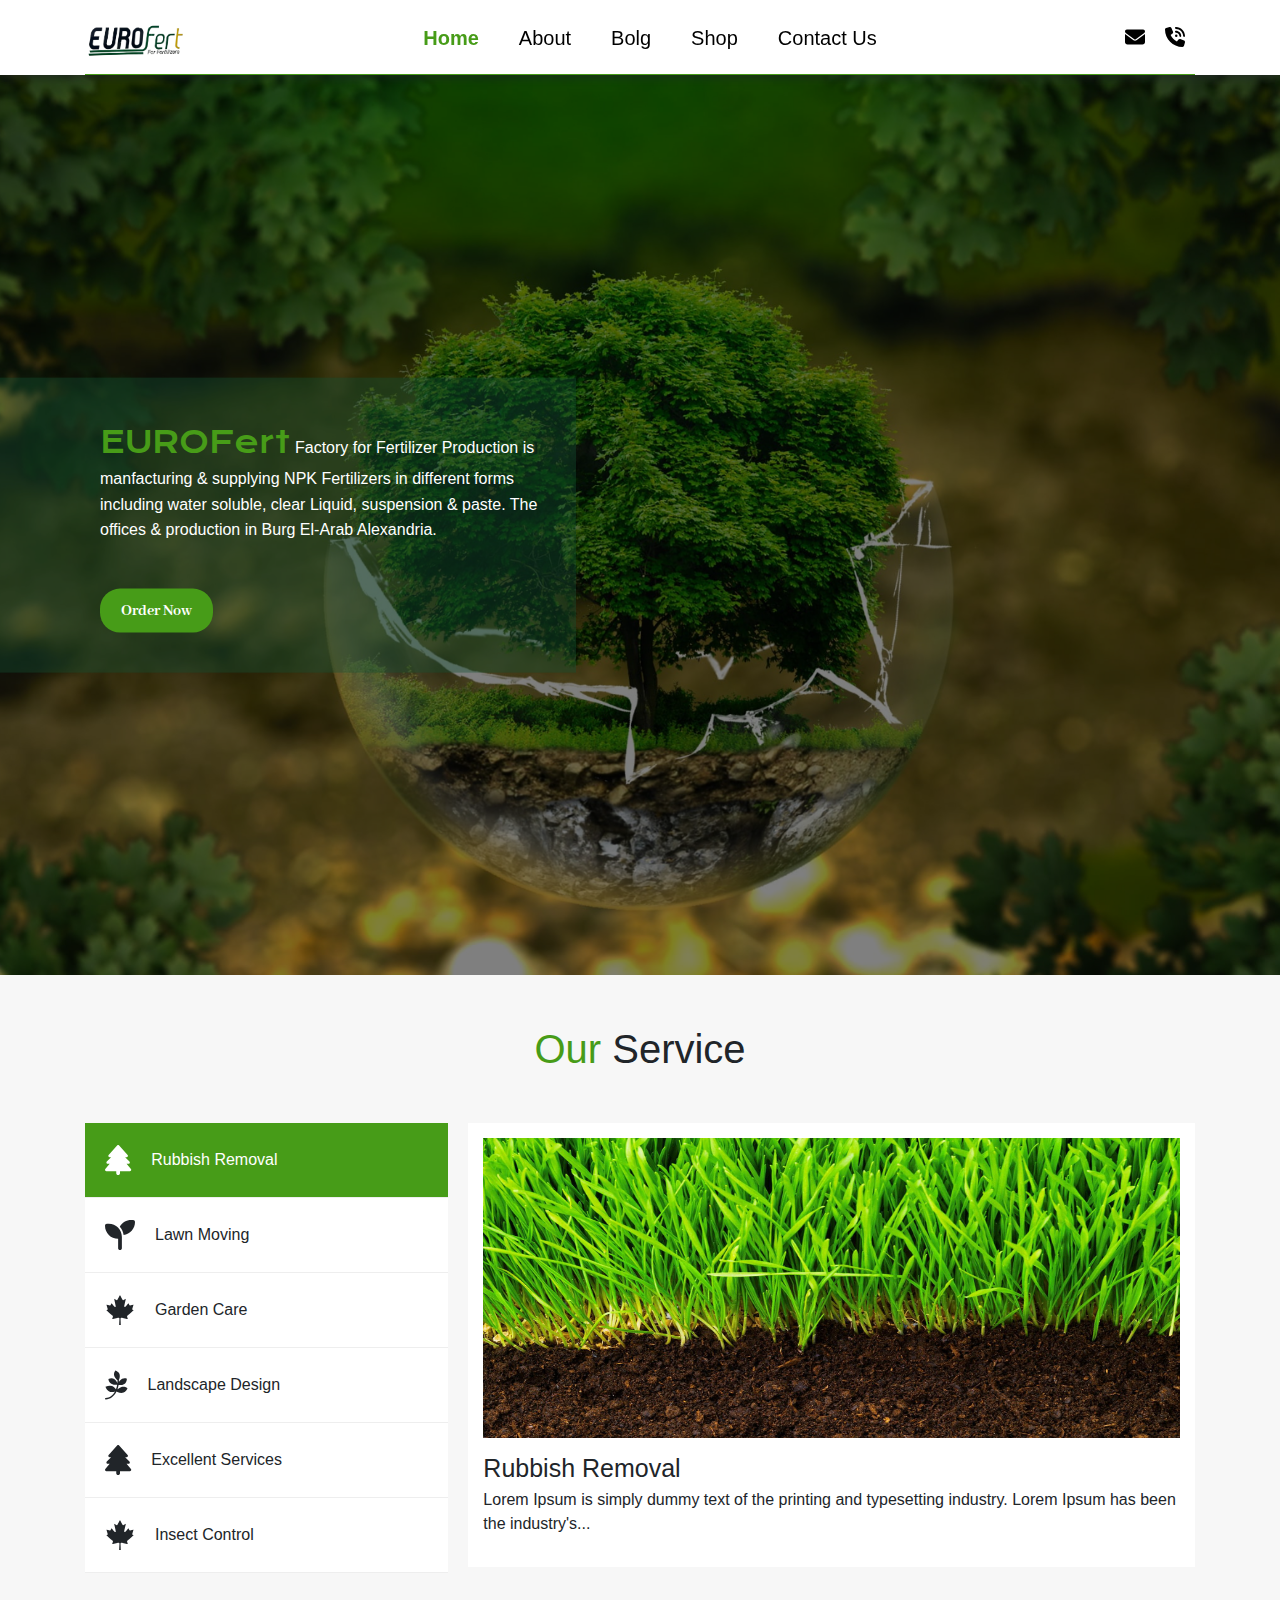
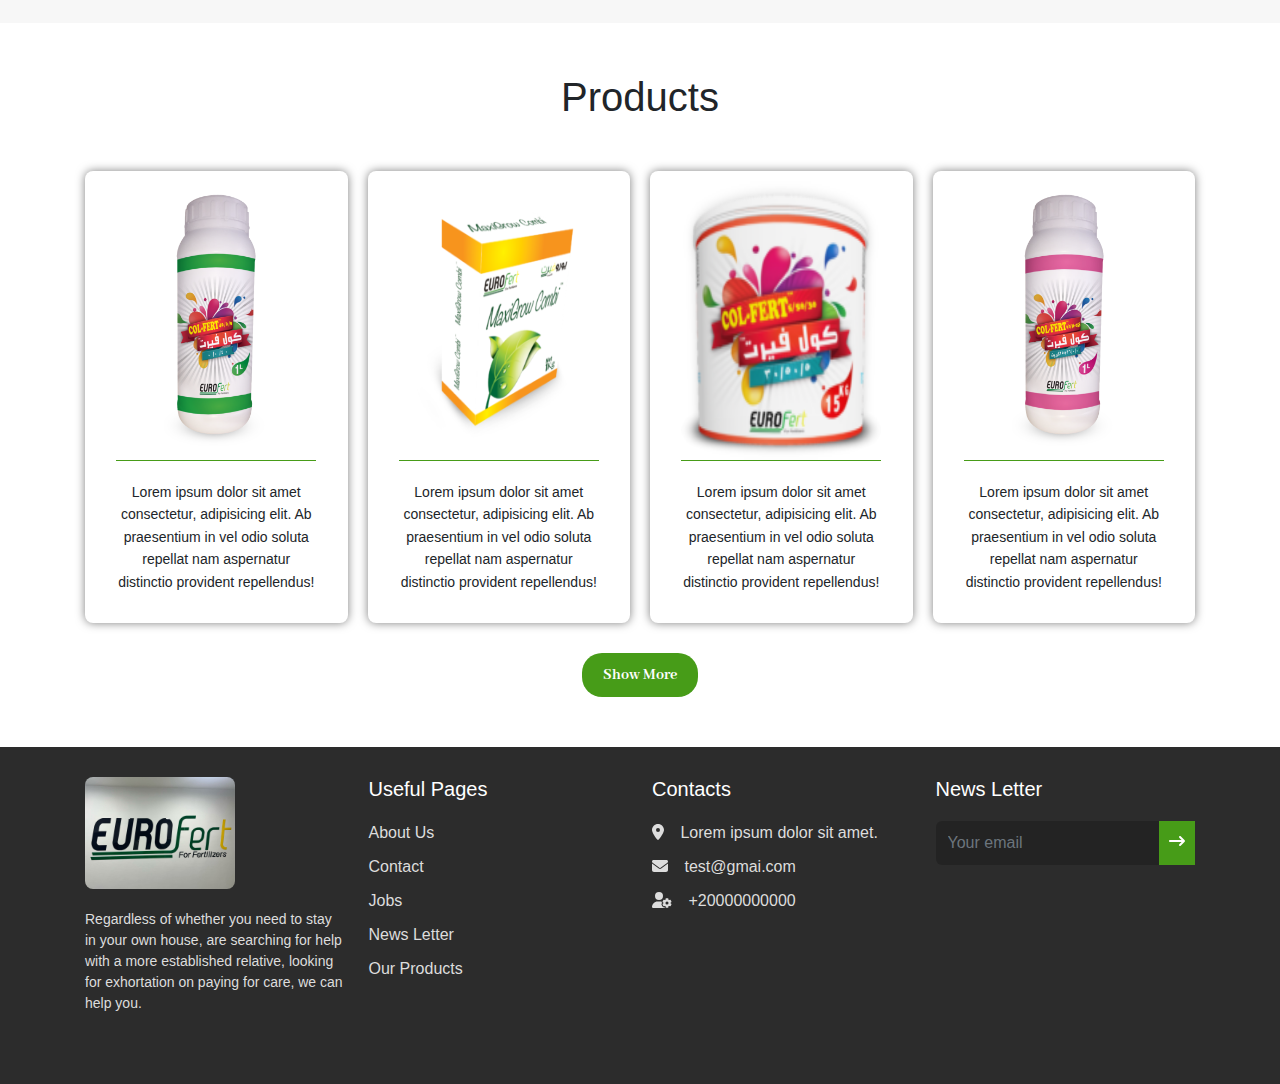
==== index.html @ 9215e9c4 "footer" ====
<!DOCTYPE html>
<html lang="en">
  <head>
    <meta charset="UTF-8" />
    <meta name="viewport" content="width=device-width, initial-scale=1.0" />
    <meta name="description" content="Agricultural fertilizer products" />
    <link rel="stylesheet" href="css/bootstrap.min.css" />
    <link rel="stylesheet" href="css/index.css" />
    <title>EUROFert</title>
  </head>
  <body>
    <div class="header">
      <div class="container">
        <div class="header-content">
          <a href="index.html">
            <img class="logo" src="imgs/logo.png" alt="logo" />
          </a>
          <div class="links">
            <ul>
              <li>
                <a href="index.html" class="nav-link active">Home</a>
              </li>
              <li>
                <a href="about.html" class="nav-link">About</a>
              </li>
              <li>
                <a href="#" class="nav-link dropdown">Bolg</a>
                <ul class="dropdown-menu">
                  <li>
                    <a href="jobs.html">Jobs</a>
                  </li>
                  <li>
                    <a href="#">Latest News</a>
                  </li>
                </ul>
              </li>
              <li>
                <a href="shop.html" class="nav-link">Shop</a>
              </li>
              <li>
                <a href="contact.html" class="nav-link">Contact Us</a>
              </li>
            </ul>
          </div>
          <div class="icons">
            <a href="#"><i class="fa-solid fa-envelope"></i></a>
            <a href="#"><i class="fa-solid fa-phone-volume"></i> </a>
          </div>
          <button class="toggle-menu">
            <span></span>
            <span></span>
            <span></span>
          </button>
        </div>
      </div>
    </div>

    <div class="landing">
      <div class="container">
        <div class="content">
          <p>
            <span class="logo">EUROFert</span
            ><span class="desc"
              >Factory for Fertilizer Production is manfacturing & supplying NPK
              Fertilizers in different forms including water soluble, clear
              Liquid, suspension & paste. The offices & production in Burg
              El-Arab Alexandria.</span
            >
          </p>
          <button class="shop btn">Order Now</button>
        </div>
      </div>
    </div>
    <!-- start Services -->
    <div class="services">
      <h1><span>Our</span> Service</h1>
      <div class="container">
        <div class="categeories">
          <div class="categeory active" data-filter="Rubbish Removal">
            <i class="fa-solid fa-tree icon"></i>
            <p>Rubbish Removal</p>
          </div>
          <div class="categeory" data-filter="Lawn Moving">
            <i class="fa-solid fa-seedling icon"></i>
            <p>Lawn Moving</p>
          </div>
          <div class="categeory" data-filter="Garden Care">
            <i class="fa-brands fa-canadian-maple-leaf icon"></i>
            <p>Garden Care</p>
          </div>
          <div class="categeory" data-filter="Landscape Design">
            <i class="fa-brands fa-pagelines icon"></i>
            <p>Landscape Design</p>
          </div>
          <div class="categeory" data-filter="Excellent Services">
            <i class="fa-solid fa-tree icon"></i>
            <p>Excellent Services</p>
          </div>
          <div class="categeory" data-filter="Insect Control">
            <i class="fa-brands fa-canadian-maple-leaf icon"></i>
            <p>Insect Control</p>
          </div>
        </div>

        <div class="content">
          <div class="box actives" data-filter="Rubbish Removal">
            <img src="imgs/Services/service-1.jpg" alt="" />
            <h2>Rubbish Removal</h2>
            <p>
              Lorem Ipsum is simply dummy text of the printing and typesetting
              industry. Lorem Ipsum has been the industry's...
            </p>
          </div>
          <div class="box" data-filter="Lawn Moving">
            <img src="imgs/Services/service-2.jpg" alt="" />
            <h2>Lawn Moving</h2>
            <p>
              Lorem Ipsum is simply dummy text of the printing and typesetting
              industry. Lorem Ipsum has been the industry's...
            </p>
          </div>
          <div class="box" data-filter="Garden Care">
            <img src="imgs/Services/service-3.jpg" alt="" />
            <h2>Garden Care</h2>
            <p>
              Lorem Ipsum is simply dummy text of the printing and typesetting
              industry. Lorem Ipsum has been the industry's...
            </p>
          </div>
          <div class="box" data-filter="Landscape Design">
            <img src="imgs/Services/service-4.jpg" alt="" />
            <h2>Landscape Design</h2>
            <p>
              Lorem Ipsum is simply dummy text of the printing and typesetting
              industry. Lorem Ipsum has been the industry's...
            </p>
          </div>
          <div class="box" data-filter="Excellent Services">
            <img src="imgs/Services/service-5.jpg" alt="" />
            <h2>Excellent Services</h2>
            <p>
              Lorem Ipsum is simply dummy text of the printing and typesetting
              industry. Lorem Ipsum has been the industry's...
            </p>
          </div>
          <div class="box" data-filter="Insect Control">
            <img src="imgs/Services/service-6.jpg" alt="" />
            <h2>Insect Control</h2>
            <p>
              Lorem Ipsum is simply dummy text of the printing and typesetting
              industry. Lorem Ipsum has been the industry's...
            </p>
          </div>
        </div>
      </div>
    </div>
    <!-- end Services -->
    <!-- start product -->
    <div class="products">
      <h1>Products</h1>
      <div class="container">
        <div class="thumb">
          <img src="imgs/products/product-1.png" alt="product-1" />
          <div class="info">
            <p>
              Lorem ipsum dolor sit amet consectetur, adipisicing elit. Ab
              praesentium in vel odio soluta repellat nam aspernatur distinctio
              provident repellendus!
            </p>
          </div>
        </div>
        <div class="thumb">
          <img src="imgs/products/product-3.png" alt="product-1" />
          <div class="info">
            <p>
              Lorem ipsum dolor sit amet consectetur, adipisicing elit. Ab
              praesentium in vel odio soluta repellat nam aspernatur distinctio
              provident repellendus!
            </p>
          </div>
        </div>
        <div class="thumb">
          <img src="imgs/products/product-2.png" alt="product-1" />
          <div class="info">
            <p>
              Lorem ipsum dolor sit amet consectetur, adipisicing elit. Ab
              praesentium in vel odio soluta repellat nam aspernatur distinctio
              provident repellendus!
            </p>
          </div>
        </div>
        <div class="thumb">
          <img src="imgs/products/product-5.png" alt="product-1" />
          <div class="info">
            <p>
              Lorem ipsum dolor sit amet consectetur, adipisicing elit. Ab
              praesentium in vel odio soluta repellat nam aspernatur distinctio
              provident repellendus!
            </p>
          </div>
        </div>
      </div>
      <a href="shop.html"><button class="show-more">Show More</button></a>
    </div>
    <!-- end product -->
    <div class="footer">
      <div class="container">
        <div class="row">
          <div class="col-sm-6 col-xl-3">
            <div class="logo">
              <img alt="" src="imgs/footer-logo.jpg" class="" />
              <p class="">
                Regardless of whether you need to stay in your own house, are
                searching for help with a more established relative, looking for
                exhortation on paying for care, we can help you.
              </p>
            </div>

          </div>
          <div class="col-sm-6 col-xl-3">
            <div class="useful-pages foot">
              <h2 class="title">Useful Pages</h2>
              <ul>
                <li>
                  <a href="about.html">About Us</a>
                </li>
                <li>
                  <a href="contact.html">Contact</a>
                </li>
                <li>
                  <a href="jobs.html">Jobs</a>
                </li>
                <li>
                  <a href="#">News Letter</a>
                </li>
                <li>
                  <a href="all_products.html">Our Products</a>
                </li>
              </ul>
            </div>
          </div>
          <div class="col-sm-6 col-xl-3">
            <div class="contacts foot">
              <h2 class="title">Contacts</h2>
              <ul>
                <li>
                  <a href="#">
                    <i class="fa-solid fa-location-dot"></i>
                    <span>Lorem ipsum dolor sit amet.</span>
                  </a>
                </li>
                <li>
                  <a href="#">
                    <i class="fa-solid fa-envelope"></i>
                    <span>test@gmai.com</span>
                  </a>
                </li>
                <li>
                  <a href="#">
                    <i class="fa-solid fa-user-gear"></i>
                    <span>+20000000000</span>
                  </a>
                </li>
              </ul>
            </div>
          </div>
          <div class="col-sm-6 col-xl-3">
            <div class="footer-newsletter foot">
              <h4 class="title ">News Letter</h4>
              <form class="mailchimp">
                <div class="input-group">
                  <input
                    type="email"
                    class="form-control"
                    placeholder="Your email"
                    name="EMAIL"
                    value=""
                  />
                  <span class="input-group-btn">
                    <button type="submit" class="btn">
                      <i class="fa-solid fa-arrow-right-long"></i>
                    </button>
                  </span>
                </div>
              </form>
            </div>
          </div>
        </div>
      </div>
    </div>
    <script src="js/all.min.js"></script>
    <script src="js/bootstrap.min.js"></script>
    <script src="js/index.js"></script>
  </body>
</html>
---- css/index.css ----
/* logo */
/* font-family: "Krona One", sans-serif; */
/* button font */
/* font-family: "Abhaya Libre", serif; */

@font-face {
  font-family: "Abhaya Libre";
  src: url("../webfonts/abhaya/AbhayaLibre-Bold.ttf") format(truetype);
  font-weight: bold;
}

@font-face {
  font-family: "Krona One";
  src: url("../webfonts/krona/KronaOne-Regular.ttf") format(truetype);
}

* {
  box-sizing: border-box;
  margin: 0;
  padding: 0;
}

:root {
  /* --main-color: #134f31; */
  --main-color: #479c18;
  --black-color: #000;
  --white-color: #fff;
  --hover-color: #288d5b;
  --main-transition: 0.4s;
}

body {
  font-family: Arial, Helvetica, sans-serif;
}

html,
body {
  scroll-behavior: smooth;
}
ul {
  list-style: none;
  margin: 0;
  padding: 0;
}
a {
  text-decoration: none;
}
.container {
  padding-left: 15px;
  padding-right: 15px;
  margin-left: auto;
  margin-right: auto;
}
@media (min-width: 768px) {
  .container {
    width: 750px;
  }
}
@media (min-width: 992px) {
  .container {
    width: 970px;
  }
}
@media (min-width: 1200px) {
  .container {
    width: 1170px;
  }
}

/* start header */
.header {
  /* position: fixed; */
  position: sticky;
  top: 0;
  width: 100%;
  z-index: 9999;
  background-color: transparent;
  background-color: var(--white-color);
  box-shadow: 0 0 10px;
}

.header .header-content {
  display: flex;
  justify-content: space-between;
  align-items: center;
  position: relative;
  min-height: 75px;
}
.header .header-content::after {
  content: "";
  position: absolute;
  height: 1px;
  background-color: var(--main-color);
  width: 100%;
  bottom: 0;
}
.header .logo {
  width: 100px;
}
.header .links {
  display: flex;
  align-items: center;
}
.header .links ul {
  display: flex;
  margin: 0;
  position: relative;
}
.header .links ul a {
  padding: 15px 20px;
  font-size: 20px;
  transition: var(--main-transition);
  color: var(--black-color);
}

.header .links ul a.active {
  font-weight: bold;
}

.header .links ul a.active,
.header .links ul a:hover {
  color: var(--main-color);
}
.header .links .dropdown-menu {
  position: absolute;
  right: 40px;
  top: 67px;
  display: none;
}
.header .links .dropdown-menu.show {
  display: flex;
}
.header .icons {
  display: flex;
}
.header .icons a {
  font-size: 20px;
  padding: 10px;
  color: var(--black-color);
  transition: 0.3s;
}
.header .icons a:hover {
  color: var(--hover-color);
}
.header .header-content .toggle-menu {
  background: none;
  border: none;
  width: 35px;
  cursor: pointer;
  margin-top: 15px;
  display: none;
  position: relative;
}
.header .header-content .toggle-menu.menu-active::before {
  content: "";
  border-width: 10px;
  border-style: solid;
  border-color: transparent transparent #fff transparent;
  position: absolute;
  bottom: -15px;
  left: 10px;
}
.header .header-content .toggle-menu:focus {
  outline: none;
}
.header .header-content .toggle-menu span {
  display: block;
  background-color: #000;
  height: 4px;
  margin-bottom: 4px;
}
@media (max-width: 991px) {
  .header .icons {
    display: none;
  }
  .header .links ul {
    display: none;
  }
  .header .links ul.open {
    background-color: #fff;
    padding: 10px;
    display: block;
    position: absolute;
    left: 0;
    top: 74px;
    width: 100%;
    border-radius: 4px;
    text-align: left;
    box-shadow: 0 0 10px;
  }
  .header .links ul li a {
    padding: 10px 0;
    color: var(--black-color);
    font-weight: bold;
  }
  .header .links ul li a:hover {
    background-color: #eee;
    padding: 6px 10px;
    border-radius: 10px;
  }
  .header .header-content .toggle-menu {
    display: inline-block;
  }
}

/* end header */

/* start landing */
.landing {
  background-image: url("../imgs/landing-1.jpg");
  background-size: cover;
  background-repeat: no-repeat;
  background-position: center;
  height: 100vh;
  position: relative;
  transition: background-image 0.5s ease;
}

.landing::before {
  content: "";
  position: absolute;
  left: 0;
  top: 0;
  width: 100%;
  height: 100%;
  background-color: rgba(0, 0, 0, 50%);
}
.landing .content {
  position: absolute;
  top: 50%;
  transform: translateY(-50%);
  left: 0;
  width: 45%;
  min-width: 500px;
  padding: 50px;
  background-color: rgba(19, 79, 49, 40%);
  padding: 40px 30px 40px 100px;
}
.landing .content p {
  padding-bottom: 30px;
  line-height: 1.6;
  color: var(--white-color);
}
.landing .content p .logo {
  font-family: "Krona One", sans-serif;
  color: var(--main-color);
  font-size: 30px;
}
.landing .content p .desc {
  font-size: 16px;
  margin-left: 5px;
}
.btn {
  background-color: var(--main-color);
  border: 0;
  border-radius: 20px;
  color: var(--white-color);
  cursor: pointer;
  font-size: 16px;
  font-weight: 600;
  outline: 0;
  padding: 10px 21px;
  position: relative;
  text-align: center;
  transition: all var(--main-transition);
  font-family: "Abhaya Libre", serif;
}

.landing .content .btn:hover {
  /* opacity: 0.8; */
  background-color: var(--main-color);
}
/* end landing */
/* strat services */
.services {
  padding-top: 50px;
  padding-bottom: 50px;
  background-color: rgb(247, 247, 247);
}
.services h1 {
  text-align: center;
  margin-bottom: 50px;
}
.services h1 span {
  color: var(--main-color);
}
.services .container {
  display: grid;
  grid-template-columns: 1fr 2fr;
  gap: 20px;
}
@media (max-width: 991px) {
  .services .container {
    grid-template-columns: 1fr;
  }
}
.services .categeories {
  background-color: var(--white-color);
}
.services .categeories .categeory {
  display: flex;
  gap: 20px;
  align-items: center;
  padding: 22px 20px;
  border-bottom: 1px solid #eee;
}
.services .categeories .categeory p {
  font-size: 16px;
  margin: 0;
}
.services .categeories .categeory .icon {
  font-size: 30px;
}
.services .categeories .active,
.services .categeories .categeory:hover {
  background-color: var(--main-color);
  color: var(--white-color);
}
.services .content {
}
.services .content .box:not(.actives) {
  display: none;
}
.services .content .actives {
  display: flex;
  flex-direction: column;
  background-color: var(--white-color);
  padding: 15px;
}
.services .content .box img {
  max-width: 100%;
  height: 300px;
}
.services .content .box h2 {
  font-size: 25px;
  margin: 15px 0 5px;
}
/* end services */
/* start products */
.products {
  padding-top: 50px;
  padding-bottom: 50px;
}
.products h1 {
  text-align: center;
  margin-bottom: 50px;
}
.products .container {
  display: grid;
  grid-template-columns: repeat(auto-fill, minmax(250px, 1fr));
  gap: 20px;
}
.products .thumb {
  box-shadow: 0 0 10px rgba(0, 0, 0, 50%);
  padding: 10px;
  border-radius: 8px;
  text-align: center;
}
.products .thumb img {
  max-width: 200px;
  border-bottom: 1px solid var(--main-color);
  min-height: 280px;
}

.products .thumb .info {
  padding: 20px;
}

.products .thumb .info p {
  font-size: 14px;
  margin-bottom: 0;
  line-height: 1.6;
}
.products .show-more {
  background-color: var(--main-color);
  border: 0;
  border-radius: 20px;
  color: var(--white-color);
  font-size: 16px;
  font-weight: 600;
  outline: 0;
  padding: 10px 21px;
  margin-top: 30px;
  position: relative;
  left: 50%;
  transform: translateX(-50%);
  text-align: center;
  transition: all var(--main-transition);
  font-family: "Abhaya Libre", serif;
}
.products .show-more:hover {
  opacity: 0.8;
}
/* end products */

/* footer */
.footer {
  background-color: #2c2c2c;
  padding: 30px;
}
.footer .logo img {
  width: 150px;
  border-radius: 8px;
  max-width: 100%;
}
.footer .logo p {
  color: #ddd;
  font-size: 14px;
  margin: 20px 0 40px;
}
.footer .footer-newsletter .form-control {
  background-color: rgba(0, 0, 0, 20%);
  border: none;
  outline: none;
  color: var(--white-color);
}
.footer .footer-newsletter .form-control:focus {
  outline: none;
  box-shadow: none;
}
.footer .footer-newsletter .btn {
  border-radius: inherit;
  padding: 10px;
}
.footer .footer-newsletter .btn:hover {
  background-color: var(--main-color);
}
.footer .footer-lnews h3 {
  color: var(--white-color);
  text-transform: capitalize;
  font-size: 22px;
  margin-bottom: 20px;
}

.footer .foot .title {
  font-size: 20px;
  color: var(--white-color);
  margin-bottom: 20px;
}
.footer .foot ul li:not(:last-child) {
  margin-bottom: 10px;
}
.footer .foot ul li a {
  color: #ddd;
  transition: var(--main-transition);
}
.footer .foot ul li a:hover {
  color: var(--main-color);
}
.footer .contacts svg {
  margin-right: 12px;
}
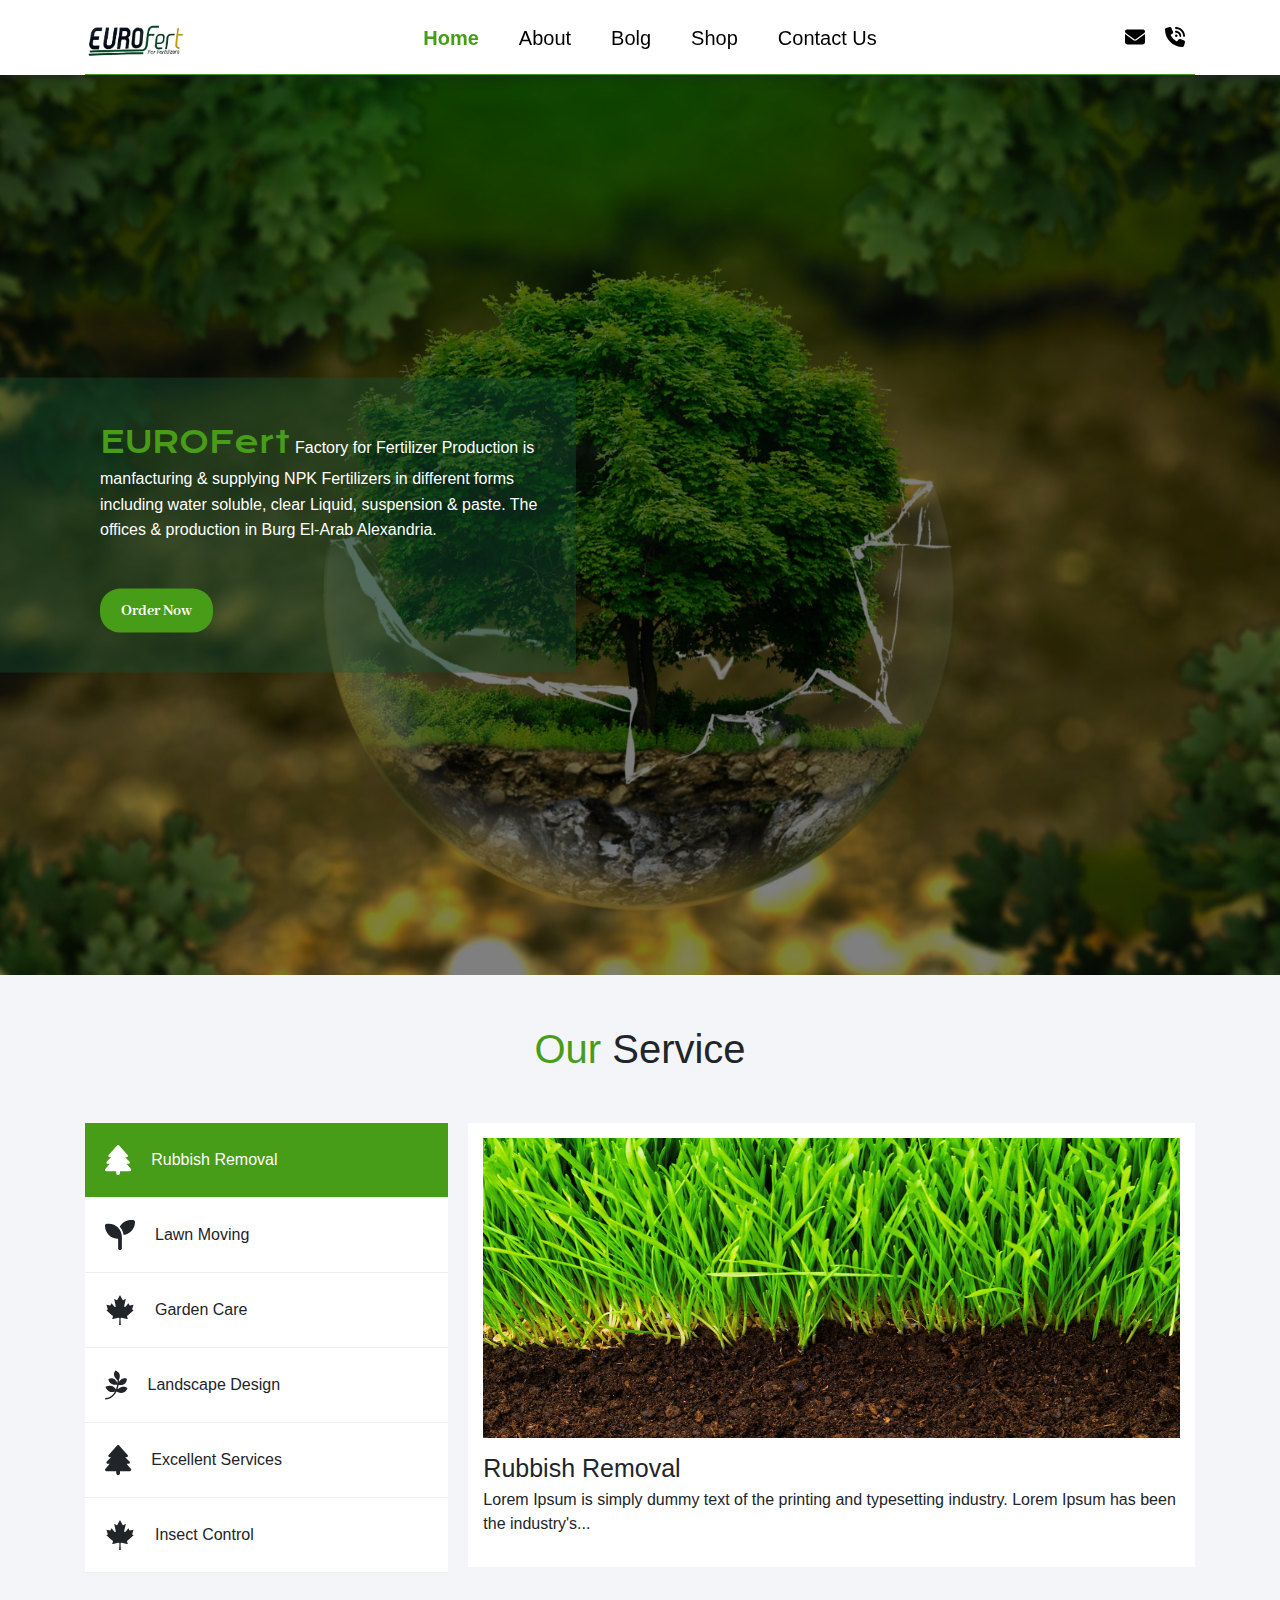
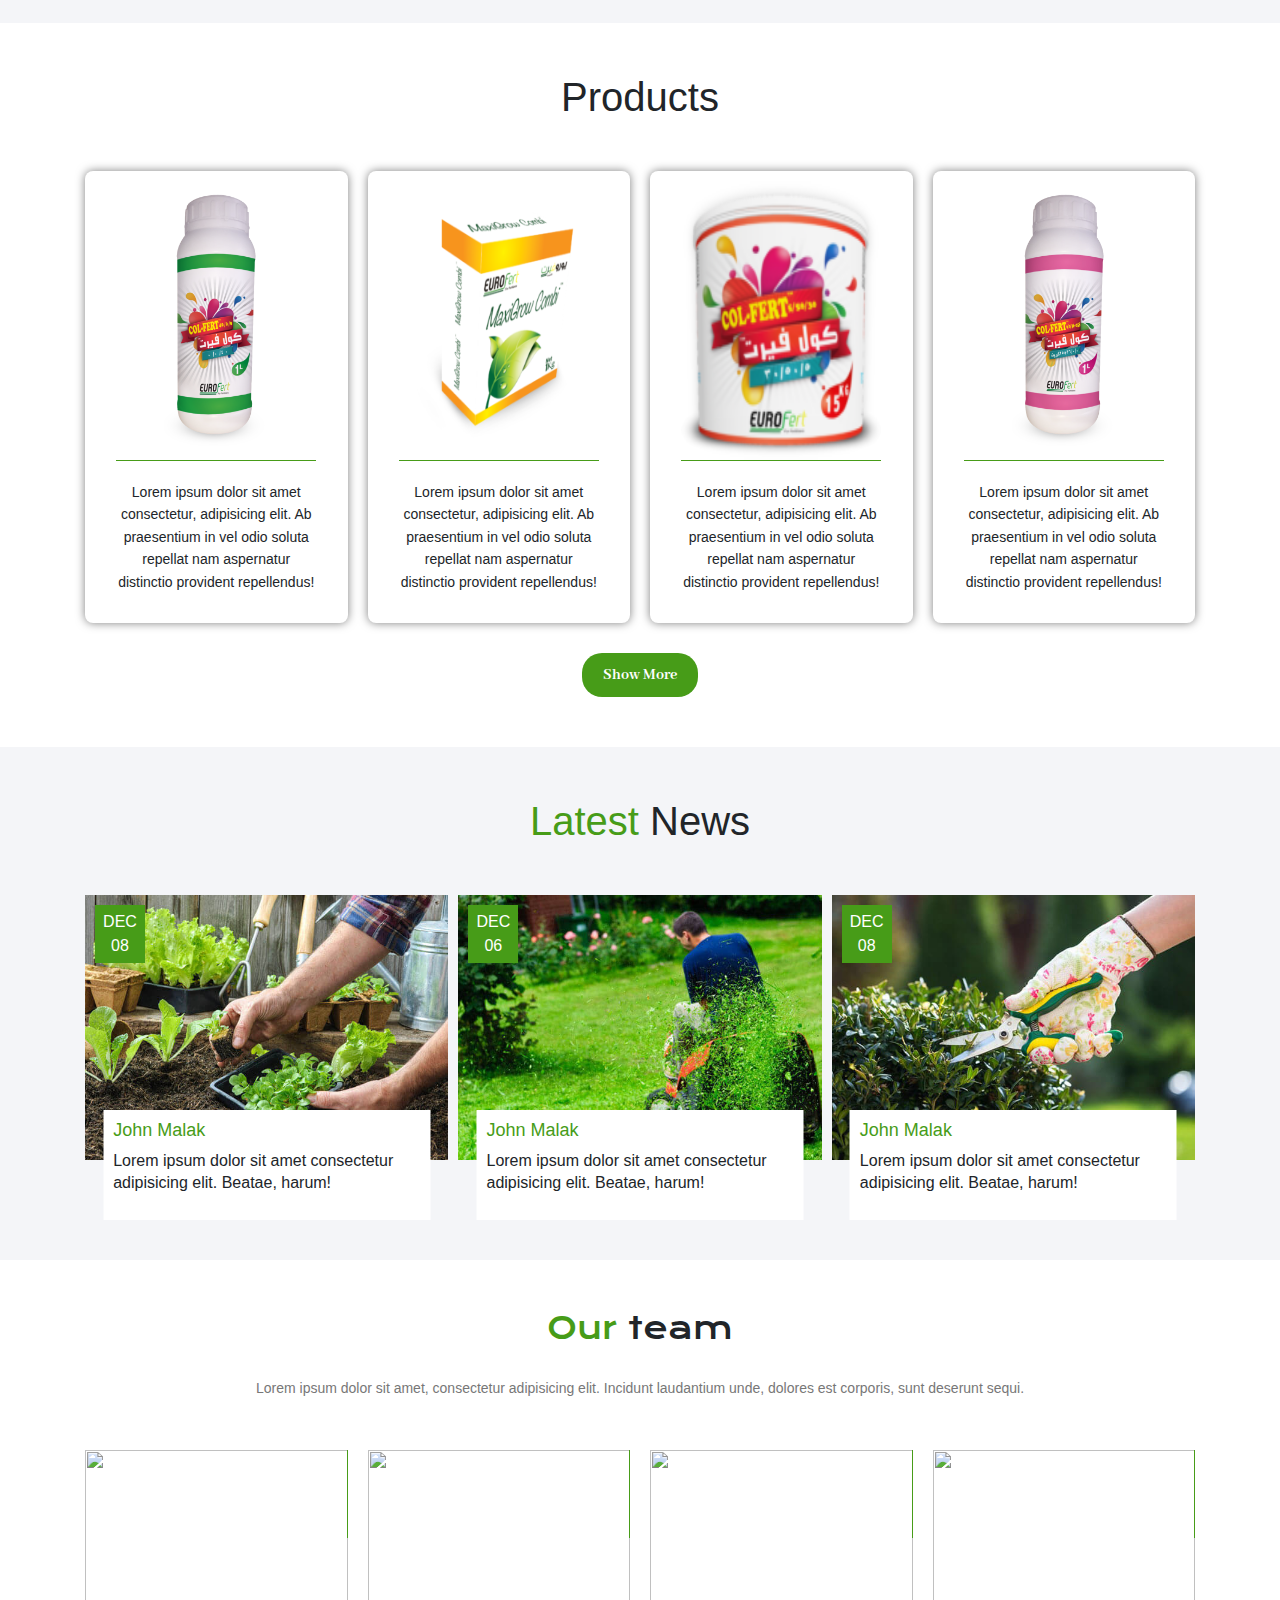
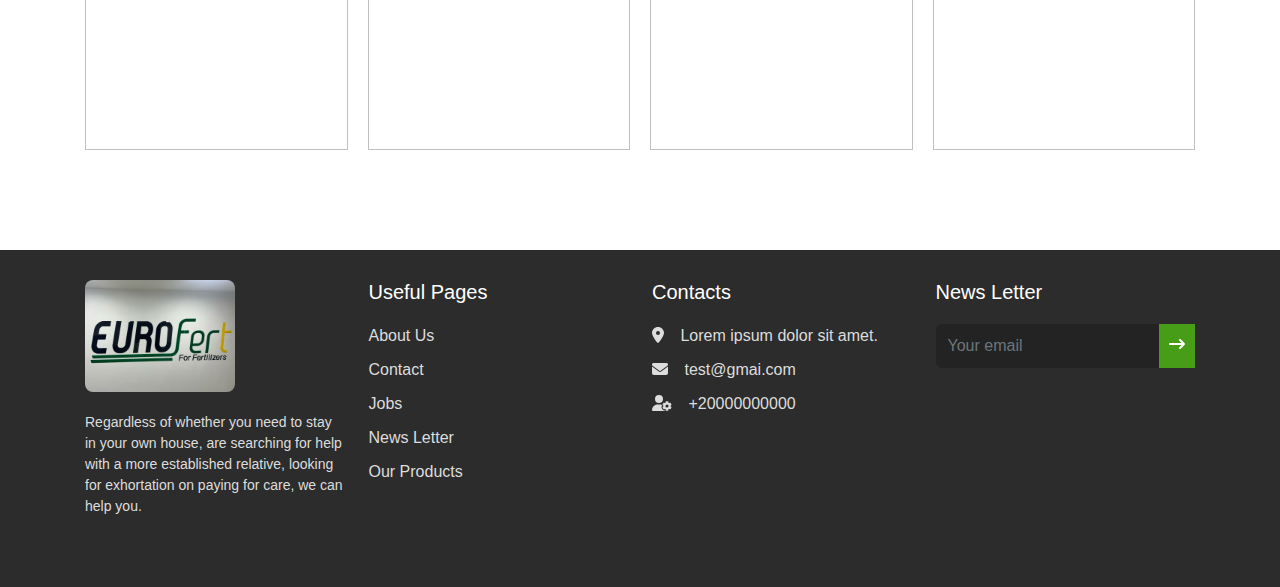
==== commit 33838420: "update home" ====
--- a/index.html
+++ b/index.html
@@ -30,7 +30,7 @@
                     <a href="jobs.html">Jobs</a>
                   </li>
                   <li>
-                    <a href="#">Latest News</a>
+                    <a href="news.html">Latest News</a>
                   </li>
                 </ul>
               </li>
@@ -203,6 +203,134 @@
       <a href="shop.html"><button class="show-more">Show More</button></a>
     </div>
     <!-- end product -->
+    <!-- start news -->
+    <div class="news">
+      <h1><span>Latest</span> News</h1>
+      <div class="container">
+        <div class="box">
+          <div class="img">
+            <img src="imgs/news.jpg" alt="" />
+          </div>
+          <div class="date">
+            <p>DEC</p>
+            <p>08</p>
+          </div>
+          <div class="content">
+            <h4>John Malak</h4>
+            <p>
+              Lorem ipsum dolor sit amet consectetur adipisicing elit. Beatae,
+              harum!
+            </p>
+          </div>
+        </div>
+        <div class="box">
+          <div class="img">
+            <img src="imgs/news-2.jpg" alt="" />
+          </div>
+          <div class="date">
+            <p>DEC</p>
+            <p>06</p>
+          </div>
+          <div class="content">
+            <h4>John Malak</h4>
+            <p>
+              Lorem ipsum dolor sit amet consectetur adipisicing elit. Beatae,
+              harum!
+            </p>
+          </div>
+        </div>
+        <div class="box">
+          <div class="img">
+            <img src="imgs/news-3.jpg" alt="" />
+          </div>
+          <div class="date">
+            <p>DEC</p>
+            <p>08</p>
+          </div>
+          <div class="content">
+            <h4>John Malak</h4>
+            <p>
+              Lorem ipsum dolor sit amet consectetur adipisicing elit. Beatae,
+              harum!
+            </p>
+          </div>
+        </div>
+      </div>
+    </div>
+    <!-- end news -->
+    <!-- start team -->
+    <div class="team">
+      <div class="container">
+        <h3><span>Our</span> team</h3>
+        <p>
+          Lorem ipsum dolor sit amet, consectetur adipisicing elit. Incidunt
+          laudantium unde, dolores est corporis, sunt deserunt sequi.
+        </p>
+        <div class="team-content">
+          <div class="team">
+            <div class="img">
+              <img src="./imgs/team_1.jpg" alt="" />
+            </div>
+            <div class="info">
+              <h4>Lorem ipsum</h4>
+              <p>Lorem ipsum dolor sit</p>
+            </div>
+            <div class="social">
+              <i class="fa-brands fa-twitter i"></i>
+              <i class="fa-brands fa-google i"></i>
+              <i class="fa-brands fa-facebook i"></i>
+            </div>
+          </div>
+
+          <div class="team">
+            <div class="img">
+              <img src="./imgs/team_2.jpg" alt="" />
+            </div>
+            <div class="info">
+              <h4>Lorem ipsum</h4>
+              <p>Lorem ipsum dolor sit</p>
+            </div>
+            <div class="social">
+              <i class="fa-brands fa-twitter i"></i>
+              <i class="fa-brands fa-google i"></i>
+              <i class="fa-brands fa-facebook i"></i>
+            </div>
+          </div>
+
+          <div class="team">
+            <div class="img">
+              <img src="./imgs/team_3.jpg" alt="" />
+            </div>
+            <div class="info">
+              <h4>Lorem ipsum</h4>
+              <p>Lorem ipsum dolor sit</p>
+            </div>
+            <div class="social">
+              <i class="fa-brands fa-twitter i"></i>
+              <i class="fa-brands fa-google i"></i>
+              <i class="fa-brands fa-facebook i"></i>
+            </div>
+          </div>
+
+          <div class="team">
+            <div class="img">
+              <img src="./imgs/team_4.jpg" alt="" />
+            </div>
+            <div class="info">
+              <h4>Lorem ipsum</h4>
+              <p>Lorem ipsum dolor sit</p>
+            </div>
+            <div class="social">
+              <i class="fa-brands fa-twitter i"></i>
+              <i class="fa-brands fa-google i"></i>
+              <i class="fa-brands fa-facebook i"></i>
+            </div>
+          </div>
+        </div>
+      </div>
+    </div>
+
+    <!-- end team -->
     <div class="footer">
       <div class="container">
         <div class="row">
@@ -215,7 +343,6 @@
                 exhortation on paying for care, we can help you.
               </p>
             </div>
-
           </div>
           <div class="col-sm-6 col-xl-3">
             <div class="useful-pages foot">
@@ -266,7 +393,7 @@
           </div>
           <div class="col-sm-6 col-xl-3">
             <div class="footer-newsletter foot">
-              <h4 class="title ">News Letter</h4>
+              <h4 class="title">News Letter</h4>
               <form class="mailchimp">
                 <div class="input-group">
                   <input
--- a/css/index.css
+++ b/css/index.css
@@ -69,7 +69,6 @@
 
 /* start header */
 .header {
-  /* position: fixed; */
   position: sticky;
   top: 0;
   width: 100%;
@@ -129,6 +128,15 @@
 }
 .header .links .dropdown-menu.show {
   display: flex;
+}
+@media (max-width: 991px) {
+  .header .links .dropdown-menu {
+    top: auto;
+  }
+  .header .links .dropdown-menu.show {
+    flex-direction: column;
+    align-items: center;
+  }
 }
 .header .icons {
   display: flex;
@@ -202,7 +210,6 @@
     display: inline-block;
   }
 }
-
 /* end header */
 
 /* start landing */
@@ -232,9 +239,14 @@
   left: 0;
   width: 45%;
   min-width: 500px;
-  padding: 50px;
   background-color: rgba(19, 79, 49, 40%);
   padding: 40px 30px 40px 100px;
+}
+@media (max-width: 500px) {
+  .landing .content {
+    min-width: 100%;
+    padding: 30px;
+  }
 }
 .landing .content p {
   padding-bottom: 30px;
@@ -275,7 +287,7 @@
 .services {
   padding-top: 50px;
   padding-bottom: 50px;
-  background-color: rgb(247, 247, 247);
+  background-color: #f4f5f8;
 }
 .services h1 {
   text-align: center;
@@ -315,8 +327,6 @@
 .services .categeories .categeory:hover {
   background-color: var(--main-color);
   color: var(--white-color);
-}
-.services .content {
 }
 .services .content .box:not(.actives) {
   display: none;
@@ -392,7 +402,161 @@
   opacity: 0.8;
 }
 /* end products */
-
+/* start news */
+.news {
+  padding-top: 50px;
+  padding-bottom: 100px;
+  background-color: #f4f5f8;
+}
+.news h1 {
+  text-align: center;
+  margin-bottom: 50px;
+}
+.news h1 span {
+  color: var(--main-color);
+}
+.news .container {
+  display: grid;
+  grid-template-columns: repeat(auto-fill, minmax(300px, 1fr));
+  column-gap: 10px;
+  row-gap: 100px;
+}
+.news .box {
+  position: relative;
+  transition: var(--main-transition);
+}
+.news .box .img {
+  overflow: hidden;
+}
+.news .box img {
+  max-width: 100%;
+  transition: var(--main-transition);
+}
+.news .box:hover img {
+  transform: scale(1.2);
+}
+.news .box .date {
+  position: absolute;
+  background-color: var(--main-color);
+  color: var(--white-color);
+  width: 50px;
+  text-align: center;
+  padding: 5px;
+  top: 10px;
+  left: 10px;
+}
+.news .box .date p {
+  margin: 0;
+}
+.news .box .content {
+  width: 90%;
+  background-color: white;
+  margin: auto;
+  padding: 10px;
+  position: absolute;
+  bottom: -60px;
+  left: 50%;
+  transform: translateX(-50%);
+  transition: var(--main-transition);
+}
+.news .box .content h4 {
+  font-size: 18px;
+  color: var(--main-color);
+}
+.news .box .content p {
+  font-size: 16px;
+  line-height: 1.4;
+}
+.news .box:hover .content {
+  bottom: 30px;
+}
+/* end news */
+/* start team */
+.team {
+  padding-top: 50px;
+  padding-bottom: 50px;
+}
+
+.team h3 {
+  text-align: center;
+  font-family: "Krona One", sans-serif;
+  font-size: 30px;
+  margin: 0 0 20px;
+  padding-bottom: 10px;
+  border-bottom: 1px dashed #fff;
+}
+.team h3 span {
+  color: var(--main-color);
+}
+.team p {
+  text-align: center;
+  font-size: 14px;
+  line-height: 1.6;
+  margin: 0;
+  color: #777;
+}
+
+.team .team-content {
+  display: grid;
+  grid-template-columns: repeat(auto-fill, minmax(250px, 1fr));
+  gap: 20px;
+}
+.team .team-content .team {
+  position: relative;
+  overflow: hidden;
+}
+.team .team-content .team h4 {
+  font-family: "Krona One", sans-serif;
+  font-size: 16px;
+}
+.team .team-content .team p {
+  font-size: 14px;
+  color: #fff;
+}
+.team .team-content .team img {
+  width: 100%;
+  height: 300px;
+}
+
+.team .team-content .team .info {
+  background-color: var(--main-color);
+  position: absolute;
+  left: 0;
+  color: #fff;
+  z-index: 1000;
+  padding: 10px;
+  bottom: 50px;
+  opacity: 0;
+  transition: 0.5s;
+}
+.team .team-content .team .social {
+  position: absolute;
+  right: -35px;
+  display: flex;
+  flex-direction: column;
+  padding: 5px;
+  background-color: var(--main-color);
+  color: var(--white-color);
+  top: 50px;
+  transition: 0.5s;
+}
+
+.team .team-content .team .social .i {
+  padding: 5px;
+  cursor: pointer;
+}
+.team .team-content .team .social .i:hover {
+  background-color: #000;
+  border-radius: 50%;
+}
+.team .team-content .team:hover .social {
+  right: 0px;
+}
+.team .team-content .team:hover .info {
+  opacity: 1;
+}
+
+/* end team */
 /* footer */
 .footer {
   background-color: #2c2c2c;
@@ -408,6 +572,11 @@
   font-size: 14px;
   margin: 20px 0 40px;
 }
+@media (max-width: 576px) {
+  .footer .foot {
+    margin-bottom: 20px;
+  }
+}
 .footer .footer-newsletter .form-control {
   background-color: rgba(0, 0, 0, 20%);
   border: none;
@@ -431,7 +600,6 @@
   font-size: 22px;
   margin-bottom: 20px;
 }
-
 .footer .foot .title {
   font-size: 20px;
   color: var(--white-color);
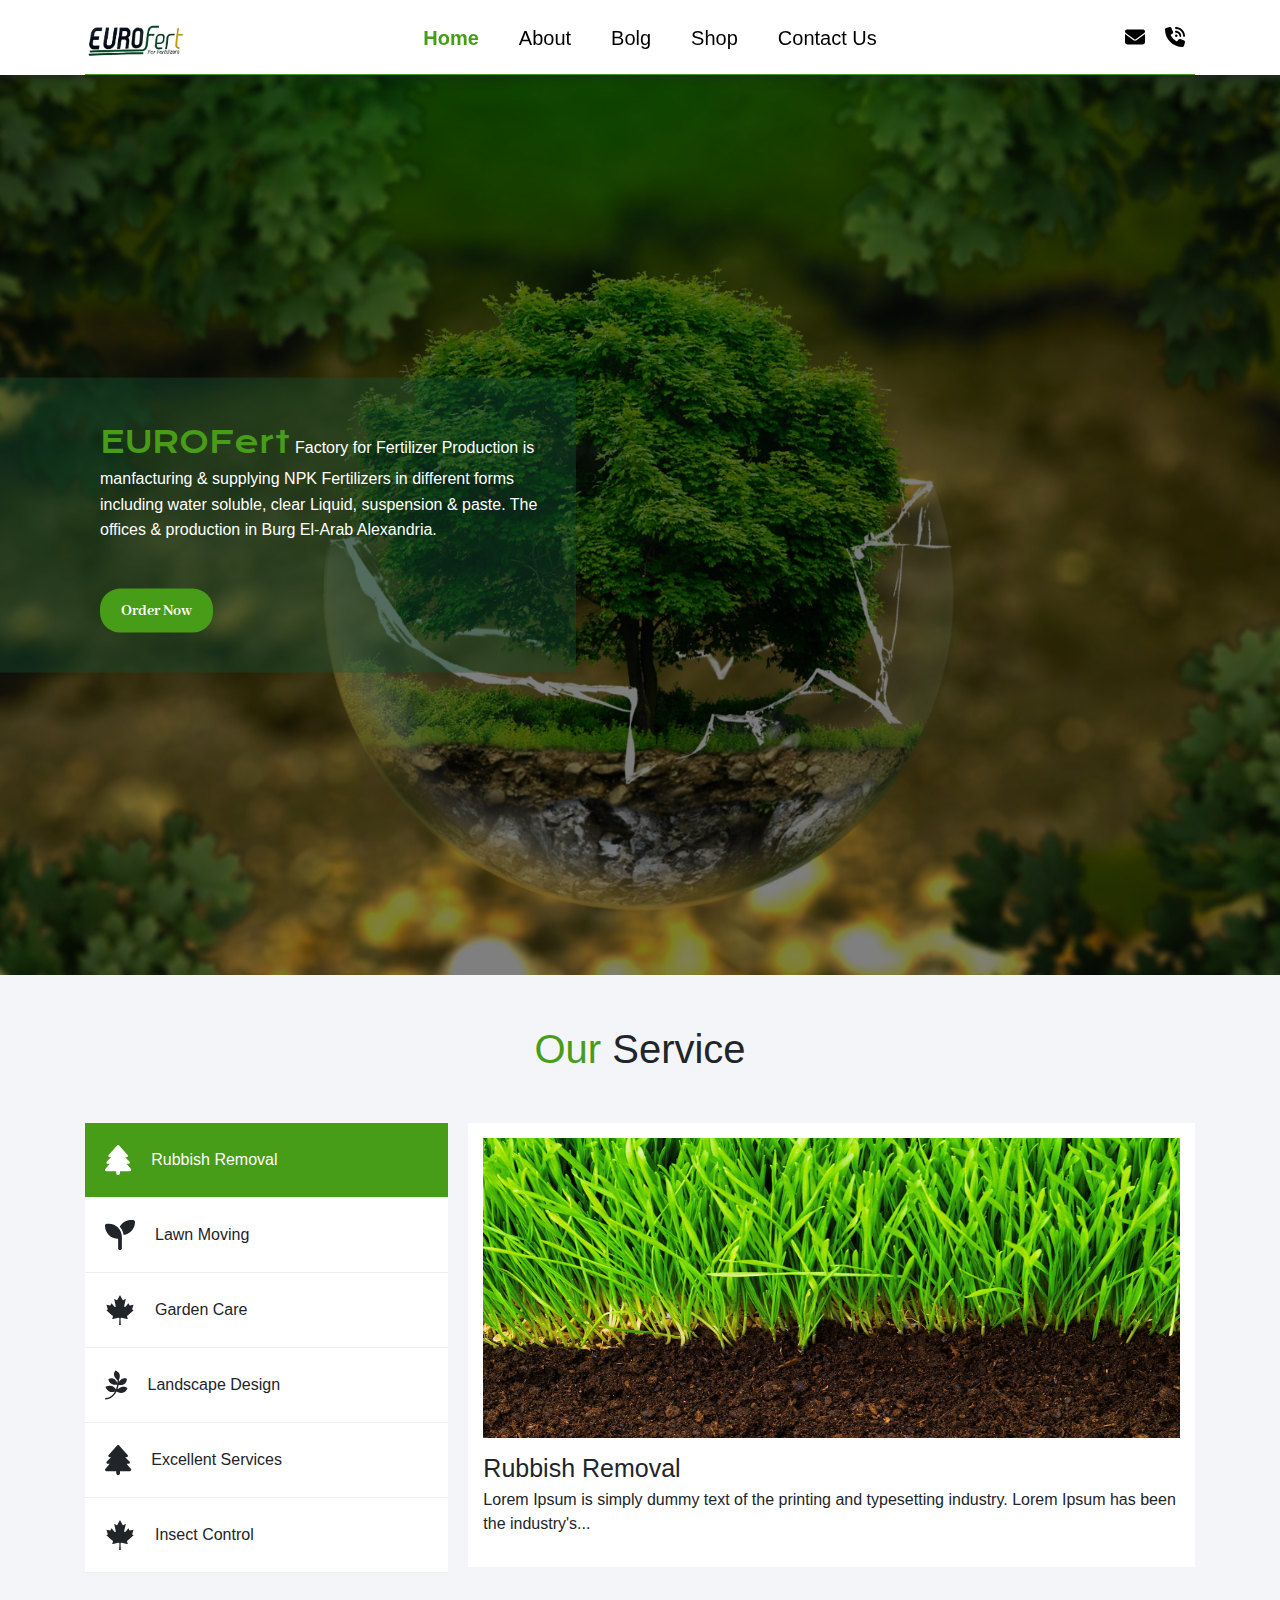
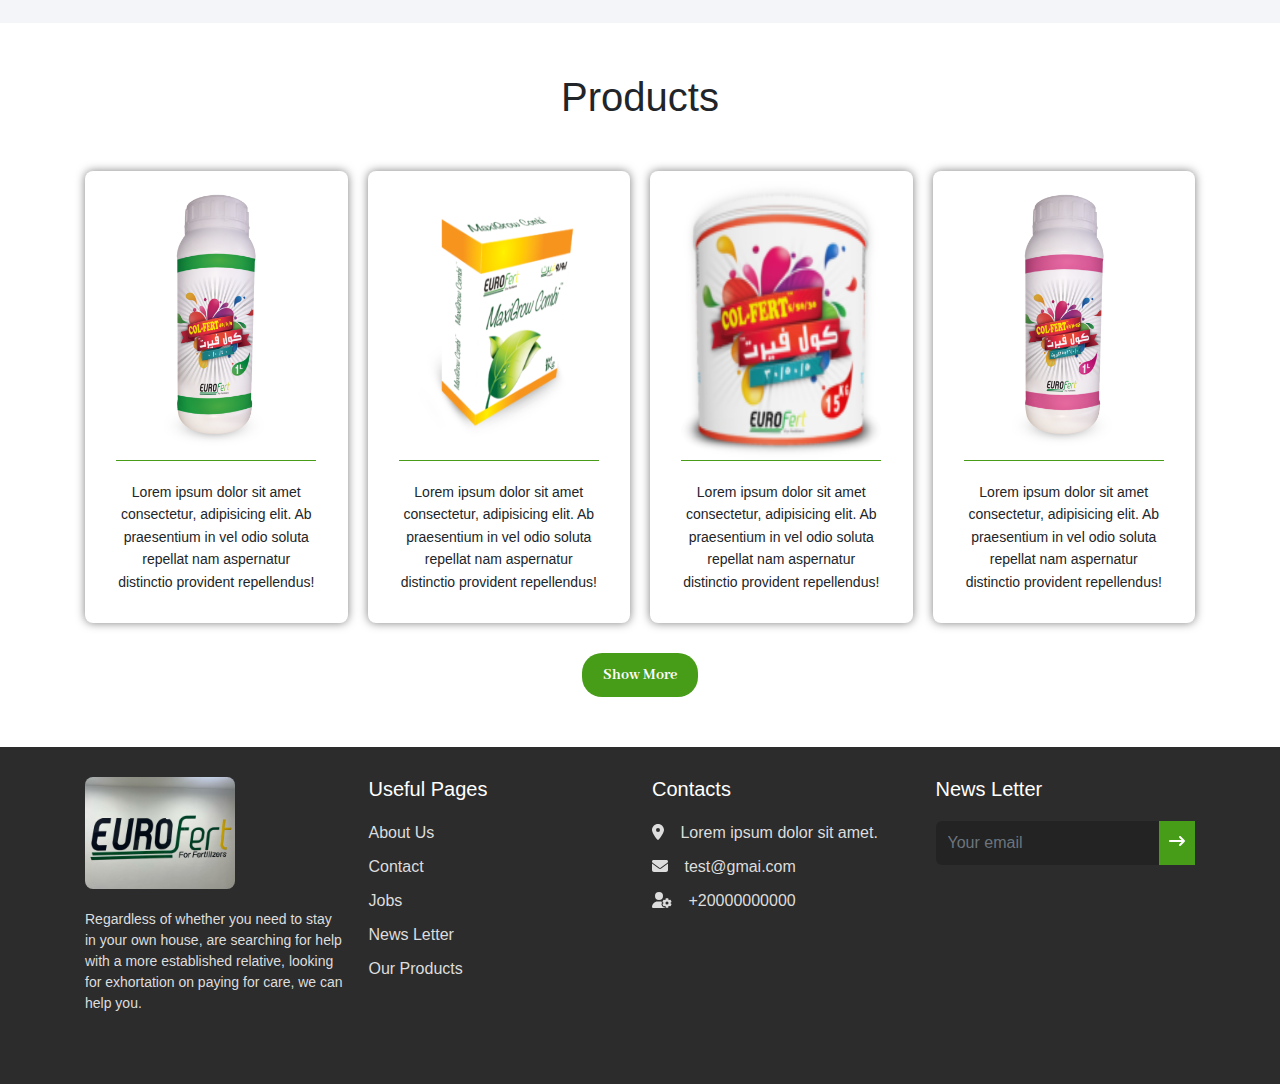
==== commit 6e0d6041: "about page" ====
--- a/index.html
+++ b/index.html
@@ -202,135 +202,8 @@
       </div>
       <a href="shop.html"><button class="show-more">Show More</button></a>
     </div>
+
     <!-- end product -->
-    <!-- start news -->
-    <div class="news">
-      <h1><span>Latest</span> News</h1>
-      <div class="container">
-        <div class="box">
-          <div class="img">
-            <img src="imgs/news.jpg" alt="" />
-          </div>
-          <div class="date">
-            <p>DEC</p>
-            <p>08</p>
-          </div>
-          <div class="content">
-            <h4>John Malak</h4>
-            <p>
-              Lorem ipsum dolor sit amet consectetur adipisicing elit. Beatae,
-              harum!
-            </p>
-          </div>
-        </div>
-        <div class="box">
-          <div class="img">
-            <img src="imgs/news-2.jpg" alt="" />
-          </div>
-          <div class="date">
-            <p>DEC</p>
-            <p>06</p>
-          </div>
-          <div class="content">
-            <h4>John Malak</h4>
-            <p>
-              Lorem ipsum dolor sit amet consectetur adipisicing elit. Beatae,
-              harum!
-            </p>
-          </div>
-        </div>
-        <div class="box">
-          <div class="img">
-            <img src="imgs/news-3.jpg" alt="" />
-          </div>
-          <div class="date">
-            <p>DEC</p>
-            <p>08</p>
-          </div>
-          <div class="content">
-            <h4>John Malak</h4>
-            <p>
-              Lorem ipsum dolor sit amet consectetur adipisicing elit. Beatae,
-              harum!
-            </p>
-          </div>
-        </div>
-      </div>
-    </div>
-    <!-- end news -->
-    <!-- start team -->
-    <div class="team">
-      <div class="container">
-        <h3><span>Our</span> team</h3>
-        <p>
-          Lorem ipsum dolor sit amet, consectetur adipisicing elit. Incidunt
-          laudantium unde, dolores est corporis, sunt deserunt sequi.
-        </p>
-        <div class="team-content">
-          <div class="team">
-            <div class="img">
-              <img src="./imgs/team_1.jpg" alt="" />
-            </div>
-            <div class="info">
-              <h4>Lorem ipsum</h4>
-              <p>Lorem ipsum dolor sit</p>
-            </div>
-            <div class="social">
-              <i class="fa-brands fa-twitter i"></i>
-              <i class="fa-brands fa-google i"></i>
-              <i class="fa-brands fa-facebook i"></i>
-            </div>
-          </div>
-
-          <div class="team">
-            <div class="img">
-              <img src="./imgs/team_2.jpg" alt="" />
-            </div>
-            <div class="info">
-              <h4>Lorem ipsum</h4>
-              <p>Lorem ipsum dolor sit</p>
-            </div>
-            <div class="social">
-              <i class="fa-brands fa-twitter i"></i>
-              <i class="fa-brands fa-google i"></i>
-              <i class="fa-brands fa-facebook i"></i>
-            </div>
-          </div>
-
-          <div class="team">
-            <div class="img">
-              <img src="./imgs/team_3.jpg" alt="" />
-            </div>
-            <div class="info">
-              <h4>Lorem ipsum</h4>
-              <p>Lorem ipsum dolor sit</p>
-            </div>
-            <div class="social">
-              <i class="fa-brands fa-twitter i"></i>
-              <i class="fa-brands fa-google i"></i>
-              <i class="fa-brands fa-facebook i"></i>
-            </div>
-          </div>
-
-          <div class="team">
-            <div class="img">
-              <img src="./imgs/team_4.jpg" alt="" />
-            </div>
-            <div class="info">
-              <h4>Lorem ipsum</h4>
-              <p>Lorem ipsum dolor sit</p>
-            </div>
-            <div class="social">
-              <i class="fa-brands fa-twitter i"></i>
-              <i class="fa-brands fa-google i"></i>
-              <i class="fa-brands fa-facebook i"></i>
-            </div>
-          </div>
-        </div>
-      </div>
-    </div>
-
-    <!-- end team -->
     <div class="footer">
       <div class="container">
         <div class="row">
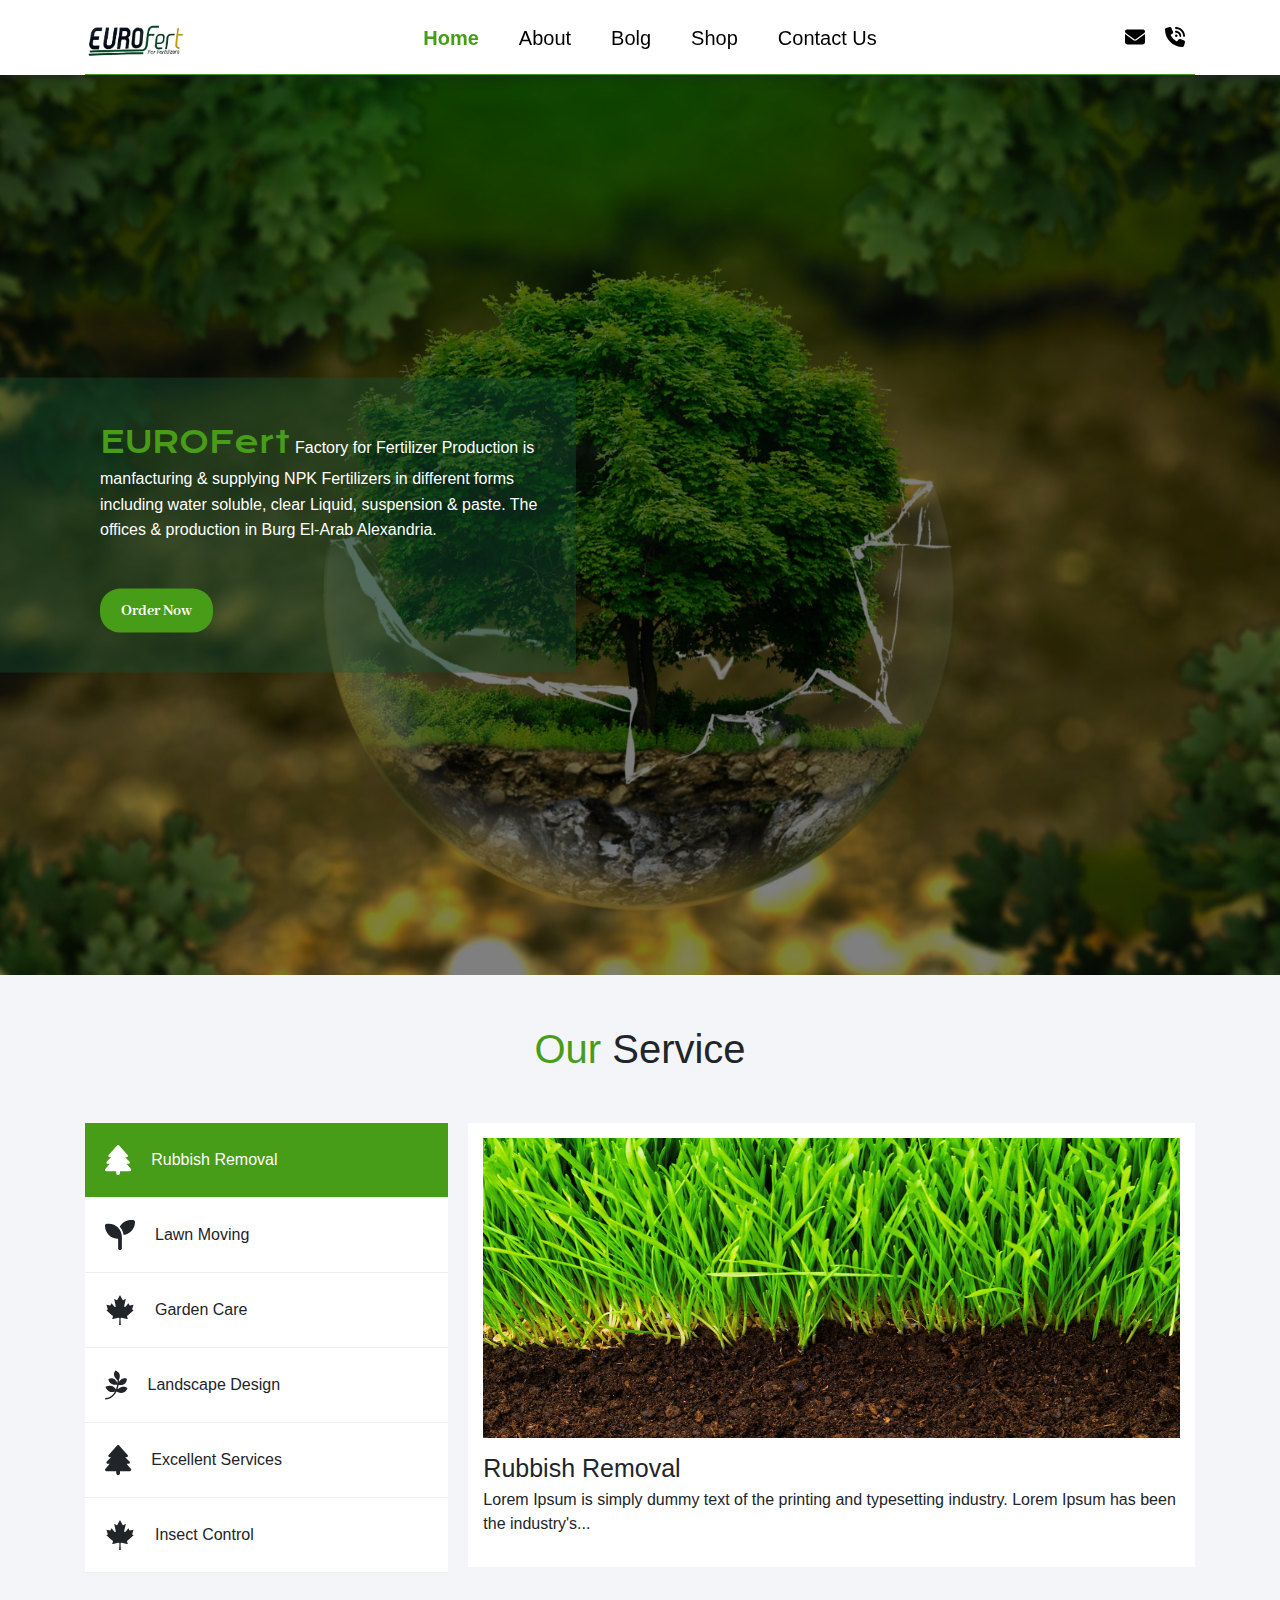
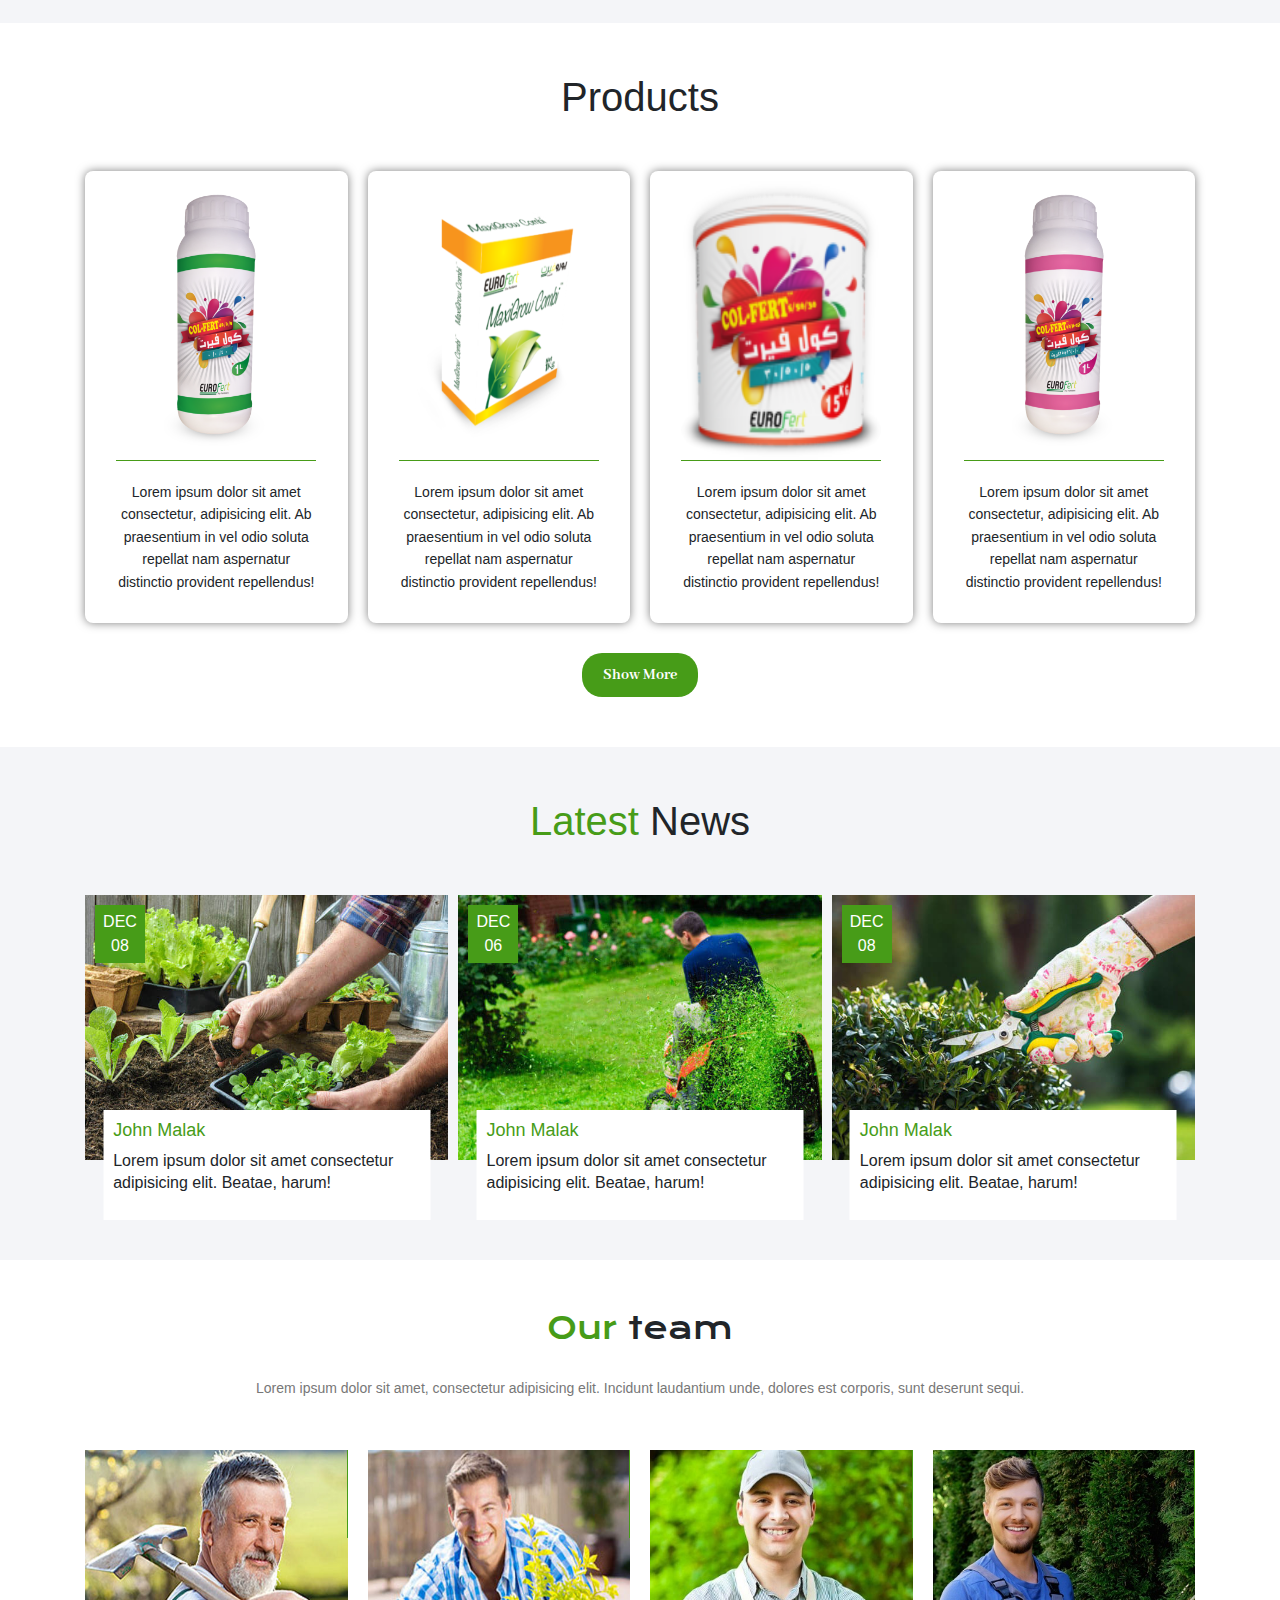
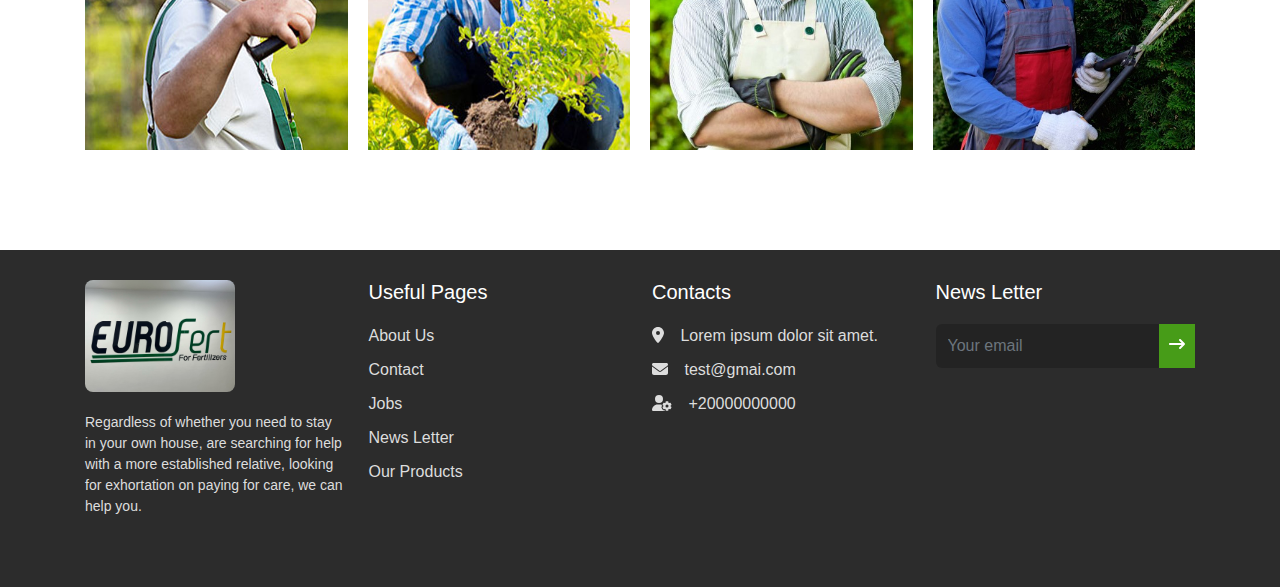
==== commit d1f225d8: "Merge branch 'main' of https://github.com/Safeya-Yasien/eurofert" ====
--- a/index.html
+++ b/index.html
@@ -204,6 +204,134 @@
     </div>
 
     <!-- end product -->
+    <!-- start news -->
+    <div class="news">
+      <h1><span>Latest</span> News</h1>
+      <div class="container">
+        <div class="box">
+          <div class="img">
+            <img src="imgs/news.jpg" alt="" />
+          </div>
+          <div class="date">
+            <p>DEC</p>
+            <p>08</p>
+          </div>
+          <div class="content">
+            <h4>John Malak</h4>
+            <p>
+              Lorem ipsum dolor sit amet consectetur adipisicing elit. Beatae,
+              harum!
+            </p>
+          </div>
+        </div>
+        <div class="box">
+          <div class="img">
+            <img src="imgs/news-2.jpg" alt="" />
+          </div>
+          <div class="date">
+            <p>DEC</p>
+            <p>06</p>
+          </div>
+          <div class="content">
+            <h4>John Malak</h4>
+            <p>
+              Lorem ipsum dolor sit amet consectetur adipisicing elit. Beatae,
+              harum!
+            </p>
+          </div>
+        </div>
+        <div class="box">
+          <div class="img">
+            <img src="imgs/news-3.jpg" alt="" />
+          </div>
+          <div class="date">
+            <p>DEC</p>
+            <p>08</p>
+          </div>
+          <div class="content">
+            <h4>John Malak</h4>
+            <p>
+              Lorem ipsum dolor sit amet consectetur adipisicing elit. Beatae,
+              harum!
+            </p>
+          </div>
+        </div>
+      </div>
+    </div>
+    <!-- end news -->
+    <!-- start team -->
+    <div class="team">
+      <div class="container">
+        <h3><span>Our</span> team</h3>
+        <p>
+          Lorem ipsum dolor sit amet, consectetur adipisicing elit. Incidunt
+          laudantium unde, dolores est corporis, sunt deserunt sequi.
+        </p>
+        <div class="team-content">
+          <div class="team">
+            <div class="img">
+              <img src="./imgs/team_1.jpg" alt="" />
+            </div>
+            <div class="info">
+              <h4>Lorem ipsum</h4>
+              <p>Lorem ipsum dolor sit</p>
+            </div>
+            <div class="social">
+              <i class="fa-brands fa-twitter i"></i>
+              <i class="fa-brands fa-google i"></i>
+              <i class="fa-brands fa-facebook i"></i>
+            </div>
+          </div>
+
+          <div class="team">
+            <div class="img">
+              <img src="./imgs/team_2.jpg" alt="" />
+            </div>
+            <div class="info">
+              <h4>Lorem ipsum</h4>
+              <p>Lorem ipsum dolor sit</p>
+            </div>
+            <div class="social">
+              <i class="fa-brands fa-twitter i"></i>
+              <i class="fa-brands fa-google i"></i>
+              <i class="fa-brands fa-facebook i"></i>
+            </div>
+          </div>
+
+          <div class="team">
+            <div class="img">
+              <img src="./imgs/team_3.jpg" alt="" />
+            </div>
+            <div class="info">
+              <h4>Lorem ipsum</h4>
+              <p>Lorem ipsum dolor sit</p>
+            </div>
+            <div class="social">
+              <i class="fa-brands fa-twitter i"></i>
+              <i class="fa-brands fa-google i"></i>
+              <i class="fa-brands fa-facebook i"></i>
+            </div>
+          </div>
+
+          <div class="team">
+            <div class="img">
+              <img src="./imgs/team_4.jpg" alt="" />
+            </div>
+            <div class="info">
+              <h4>Lorem ipsum</h4>
+              <p>Lorem ipsum dolor sit</p>
+            </div>
+            <div class="social">
+              <i class="fa-brands fa-twitter i"></i>
+              <i class="fa-brands fa-google i"></i>
+              <i class="fa-brands fa-facebook i"></i>
+            </div>
+          </div>
+        </div>
+      </div>
+    </div>
+
+    <!-- end team -->
     <div class="footer">
       <div class="container">
         <div class="row">
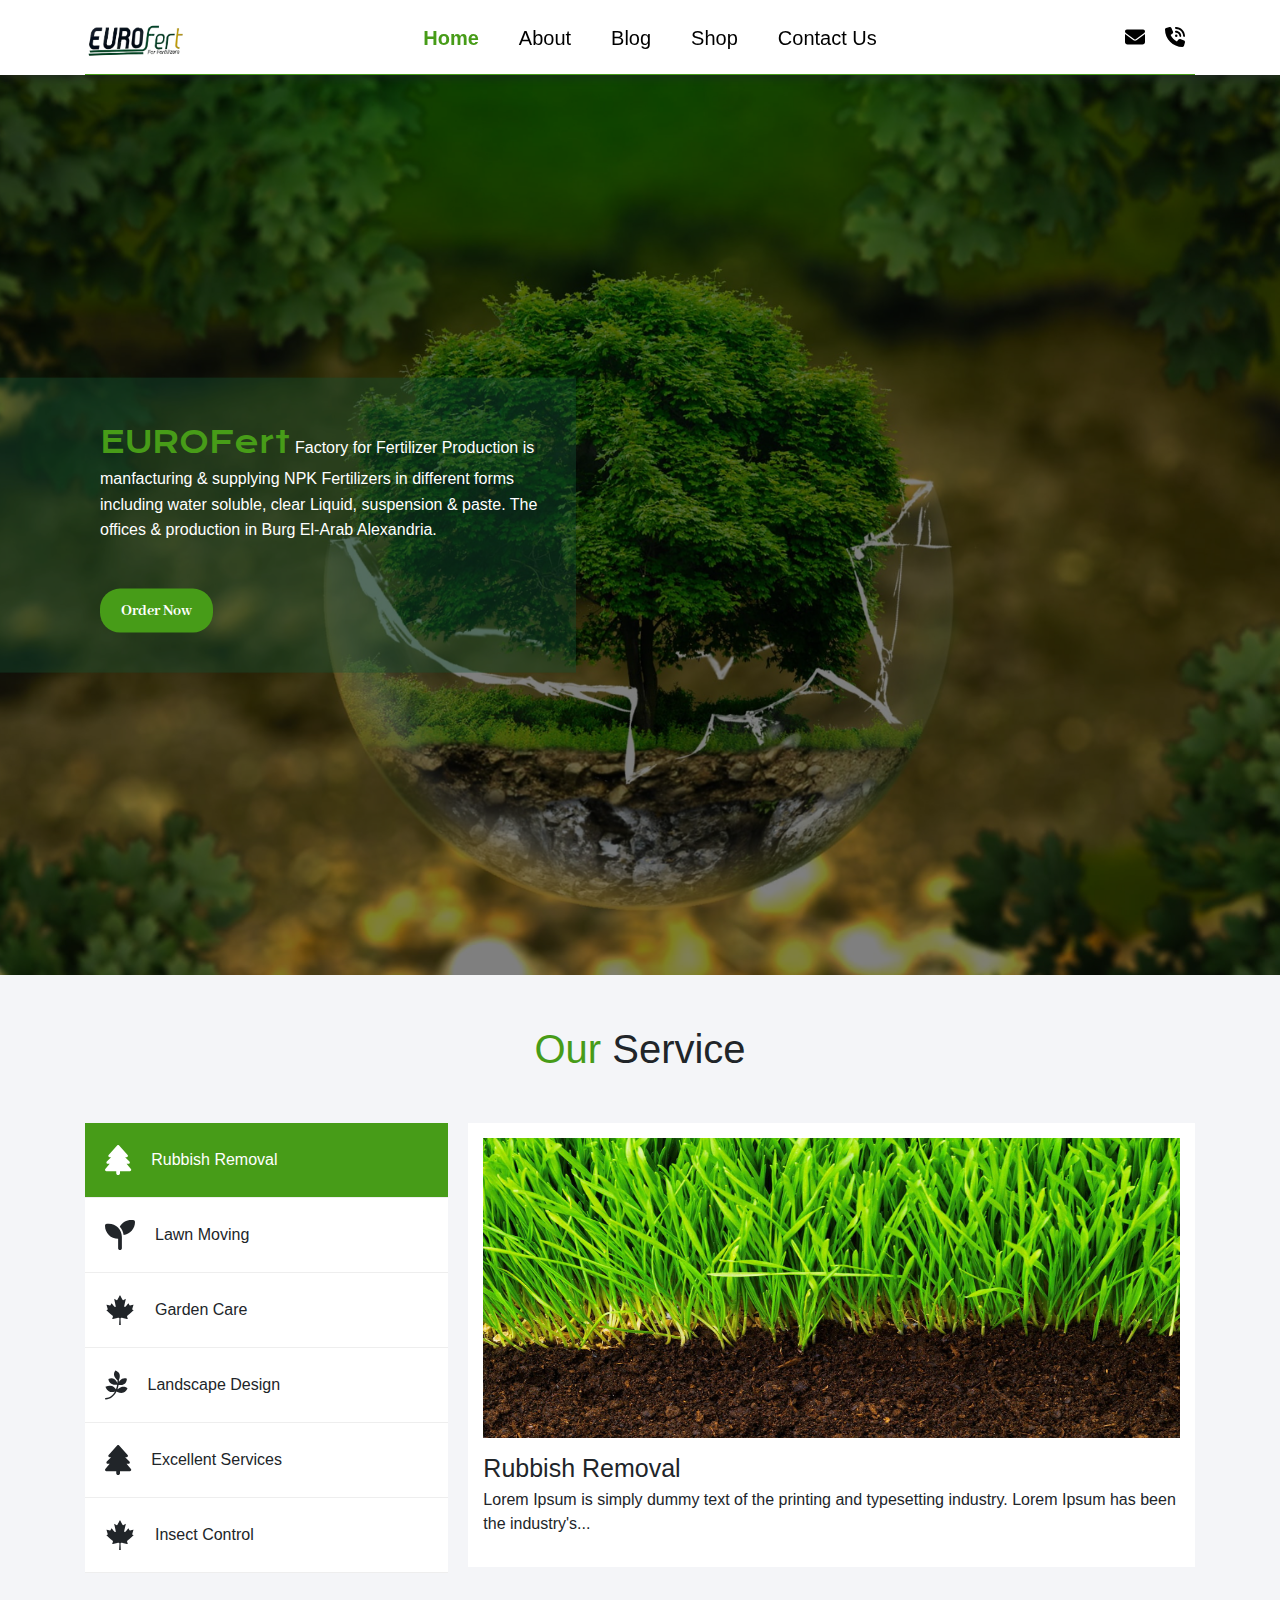
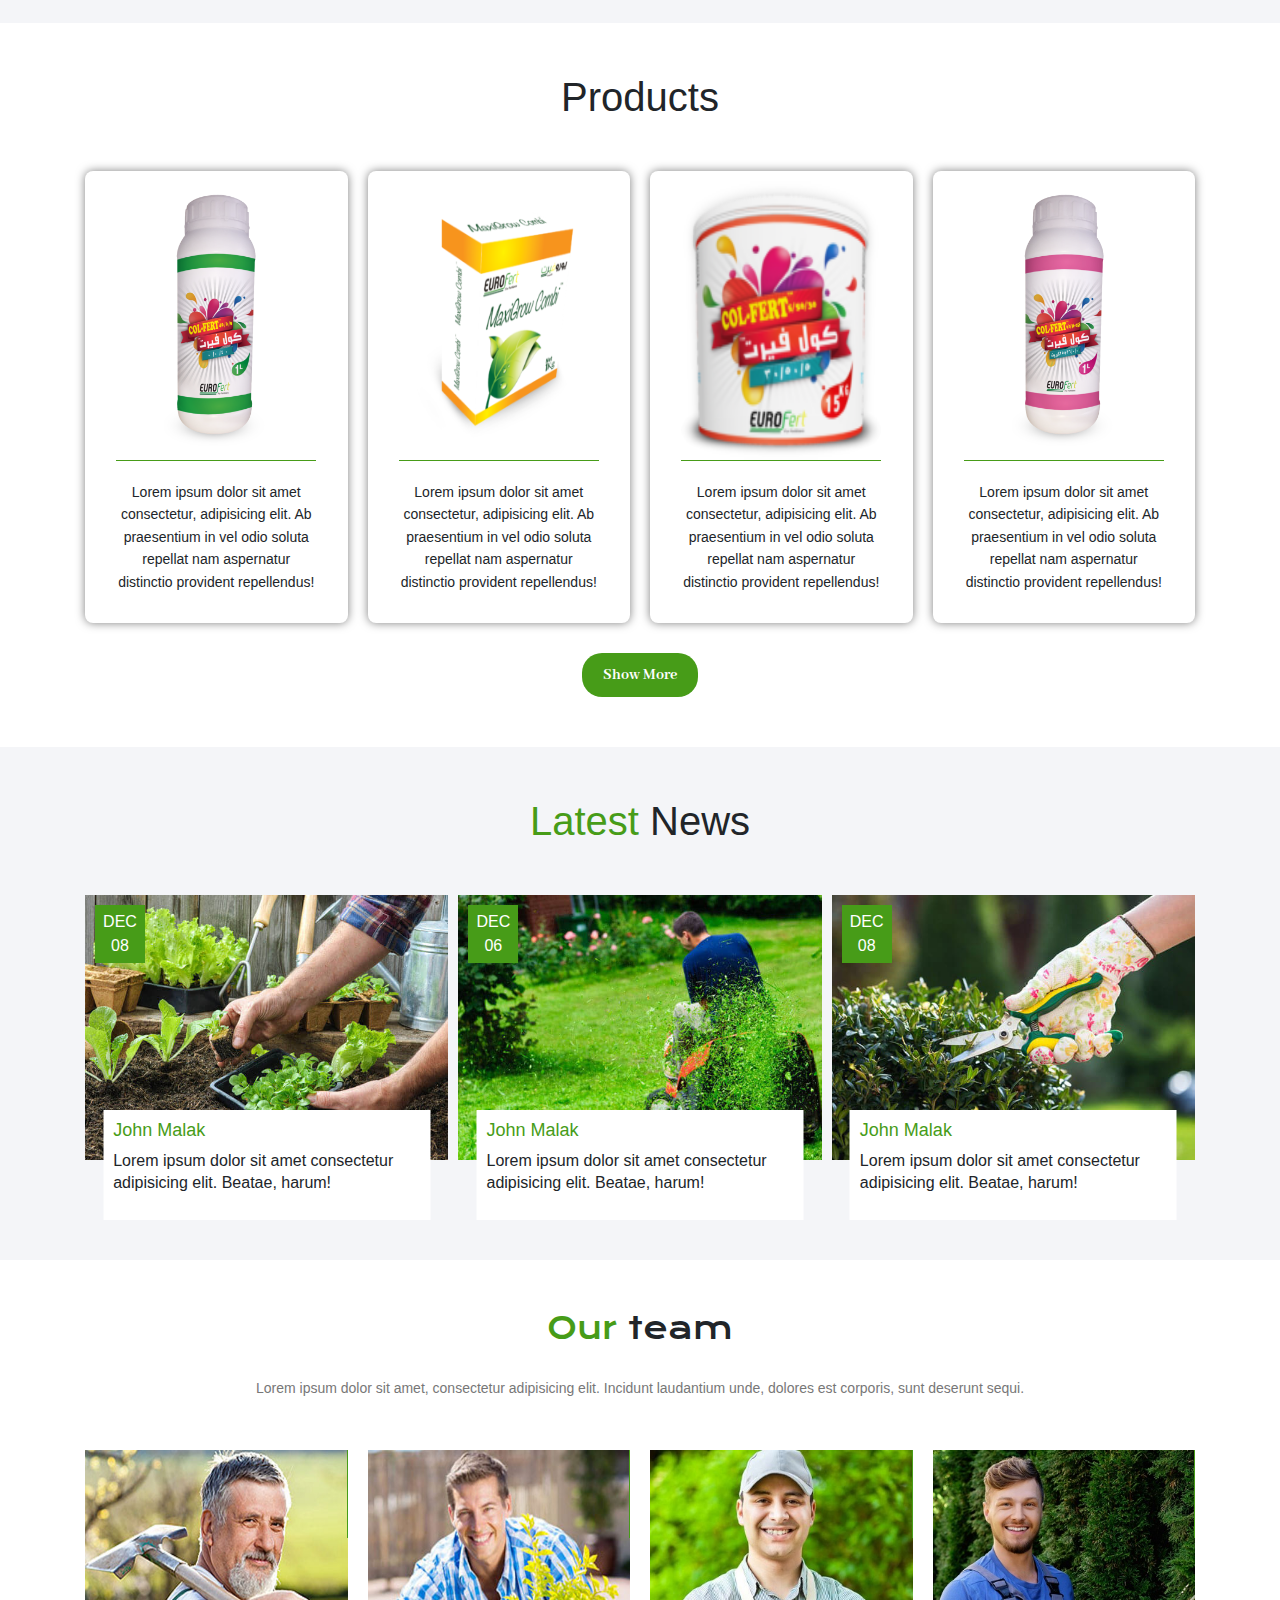
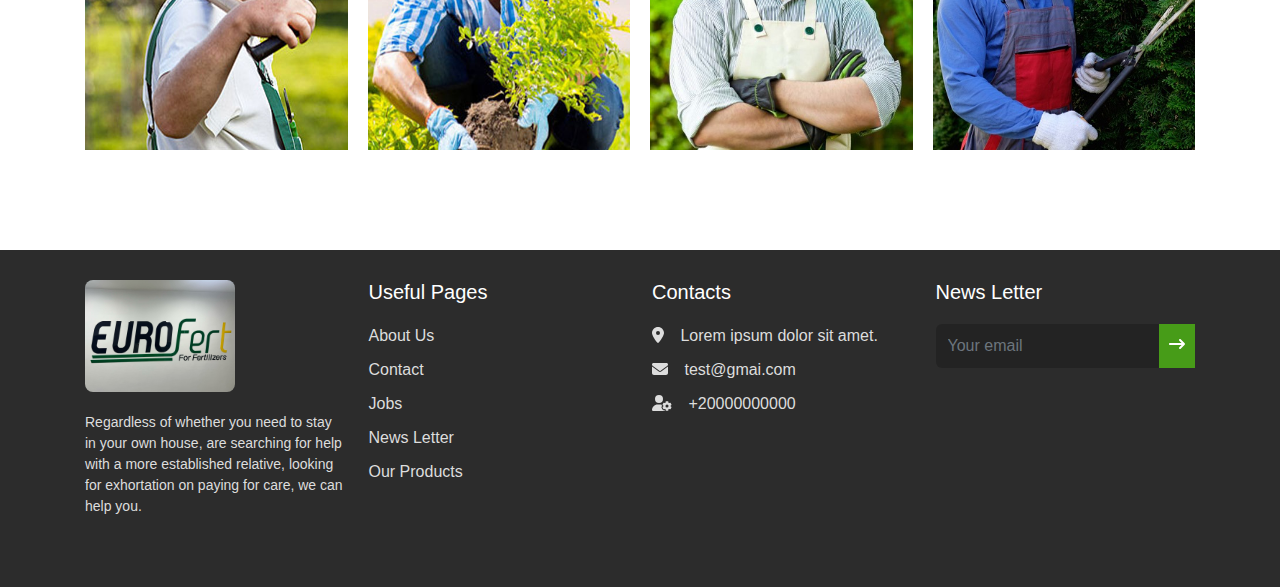
==== commit be092e0b: "fix blog name" ====
--- a/index.html
+++ b/index.html
@@ -24,7 +24,7 @@
                 <a href="about.html" class="nav-link">About</a>
               </li>
               <li>
-                <a href="#" class="nav-link dropdown">Bolg</a>
+                <a href="#" class="nav-link dropdown">Blog</a>
                 <ul class="dropdown-menu">
                   <li>
                     <a href="jobs.html">Jobs</a>
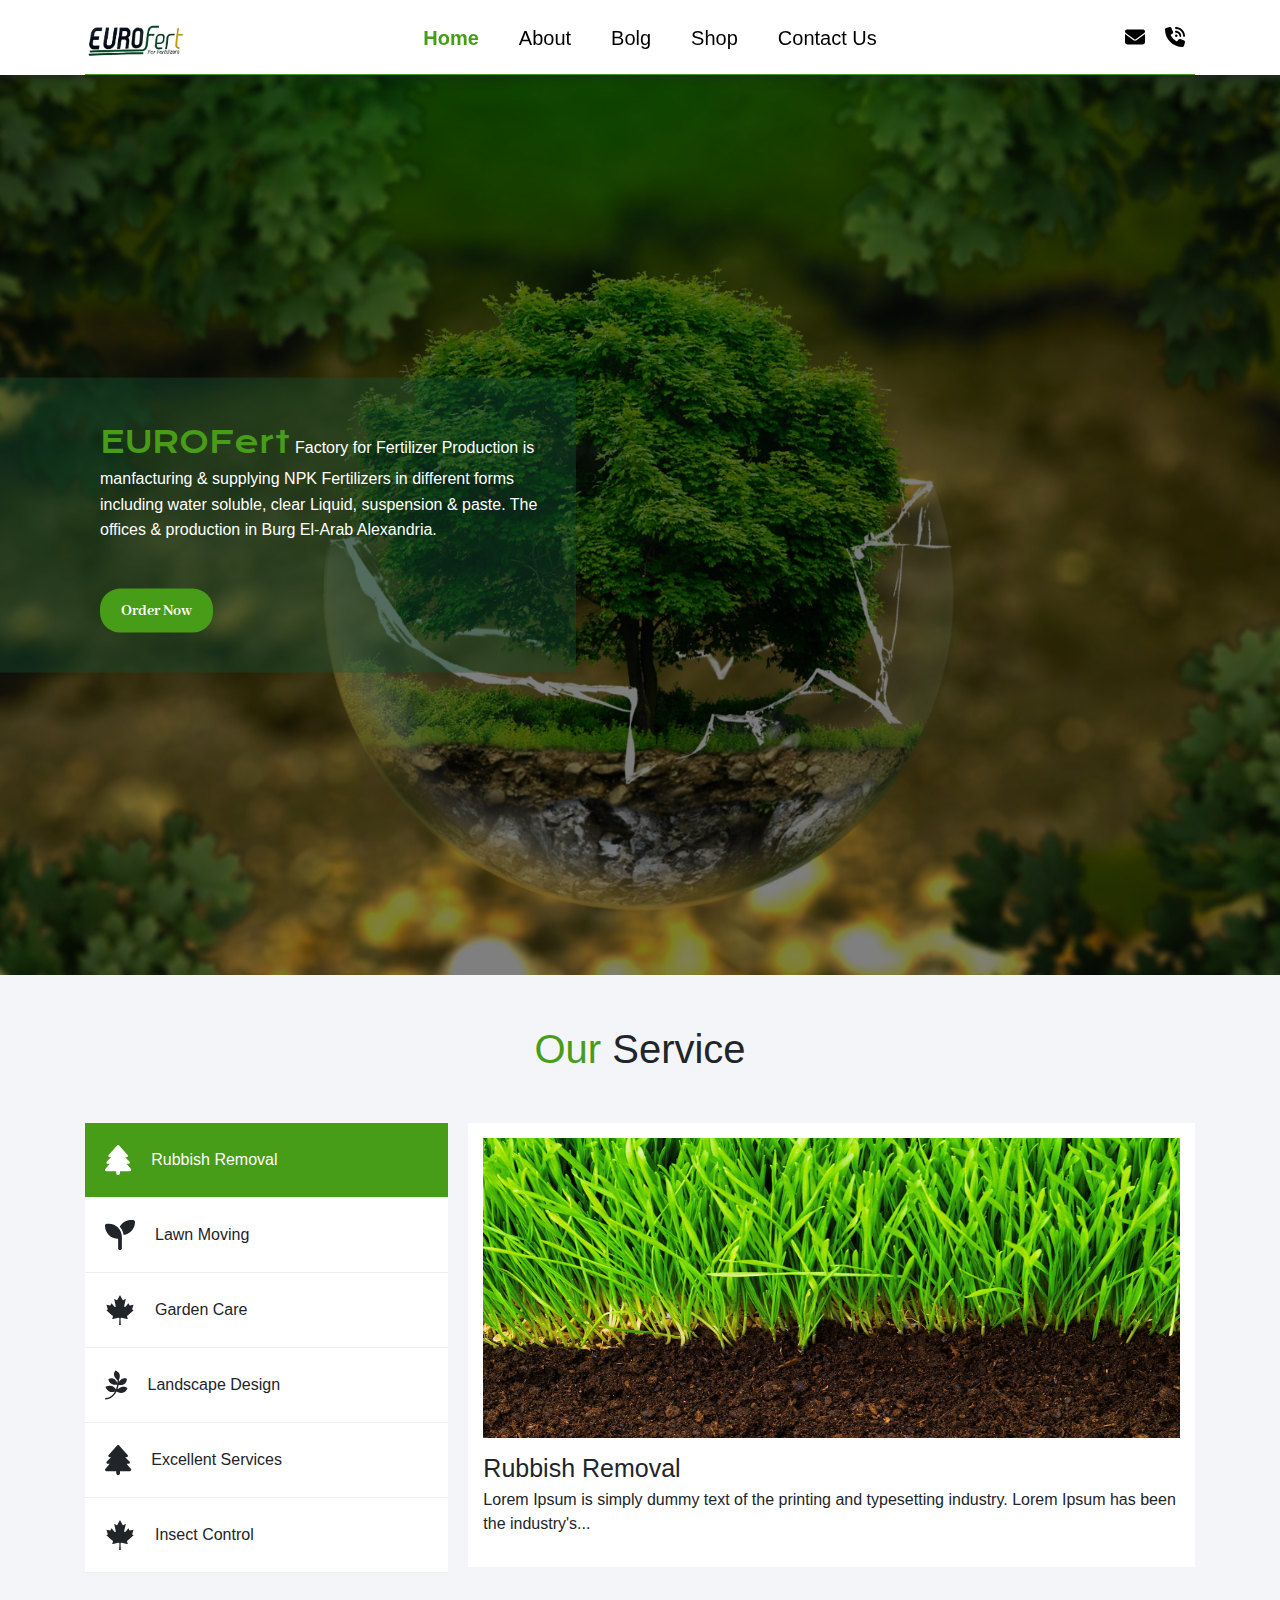
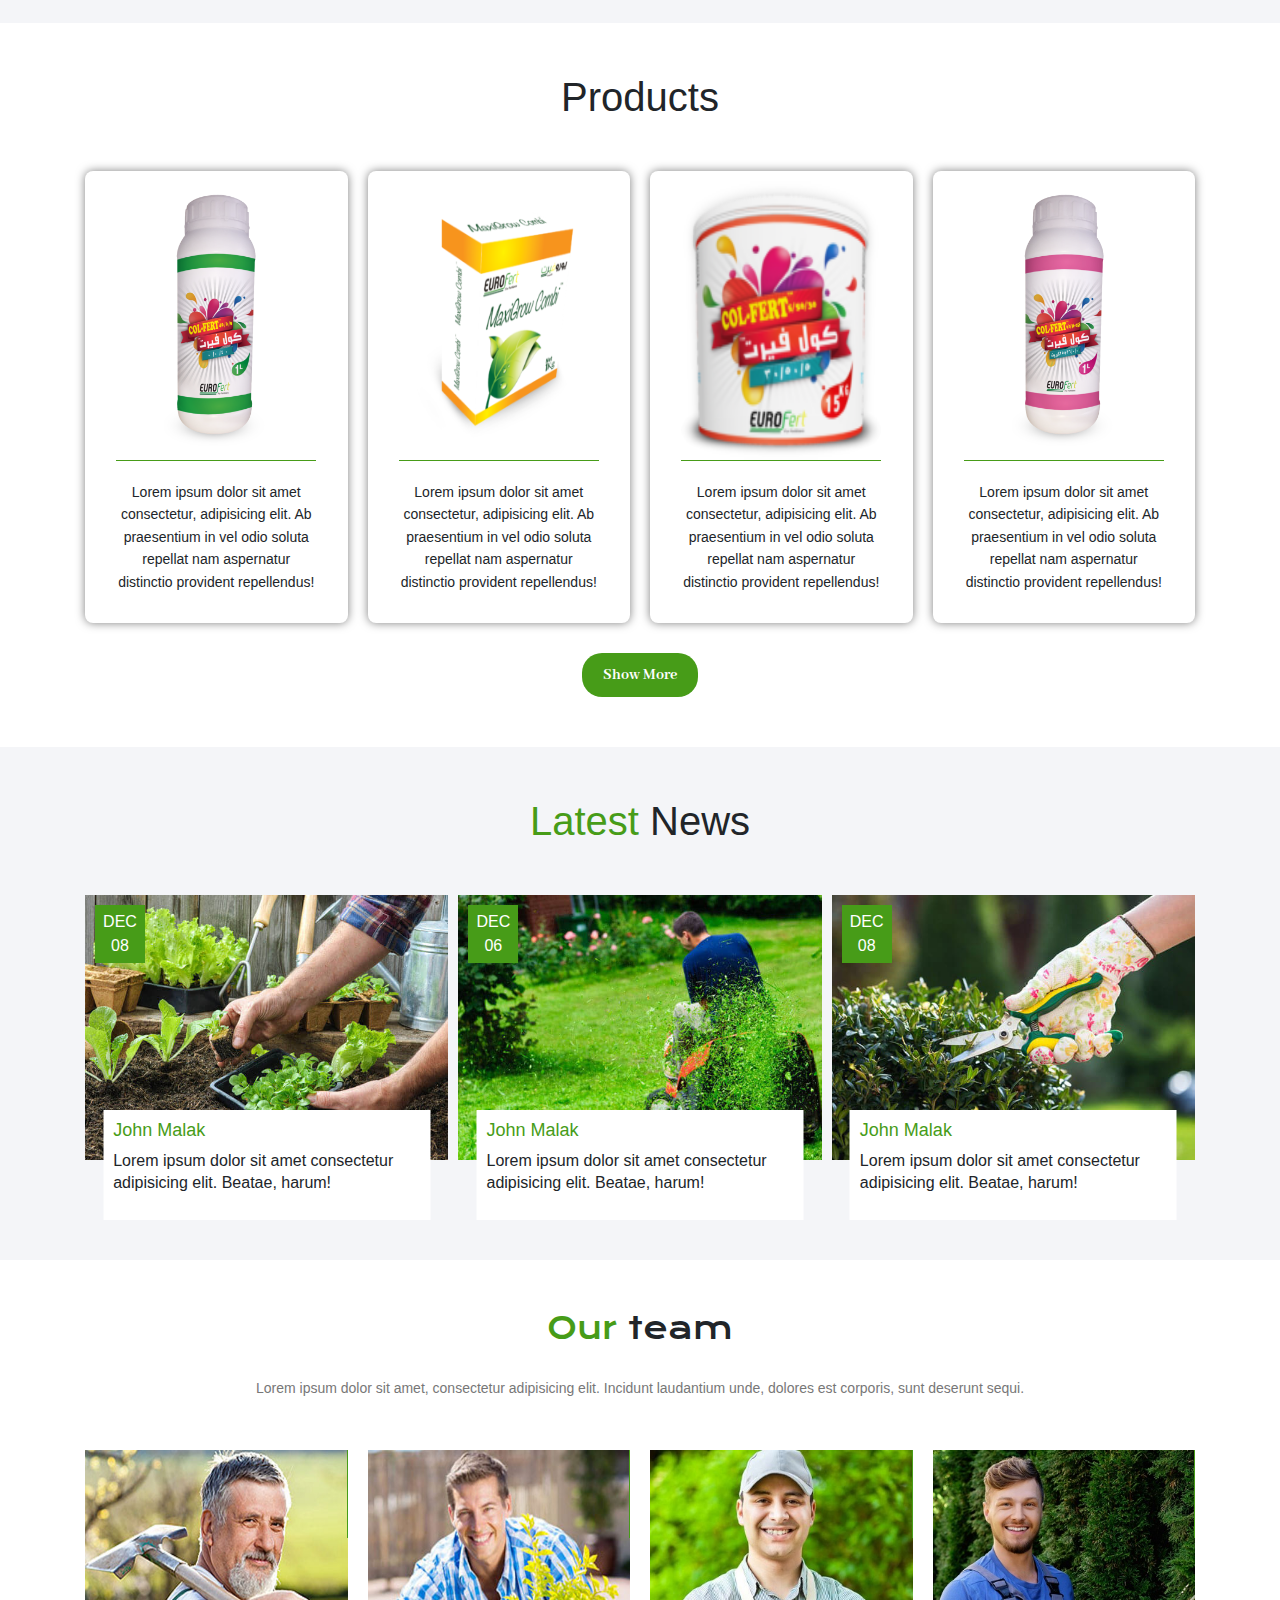
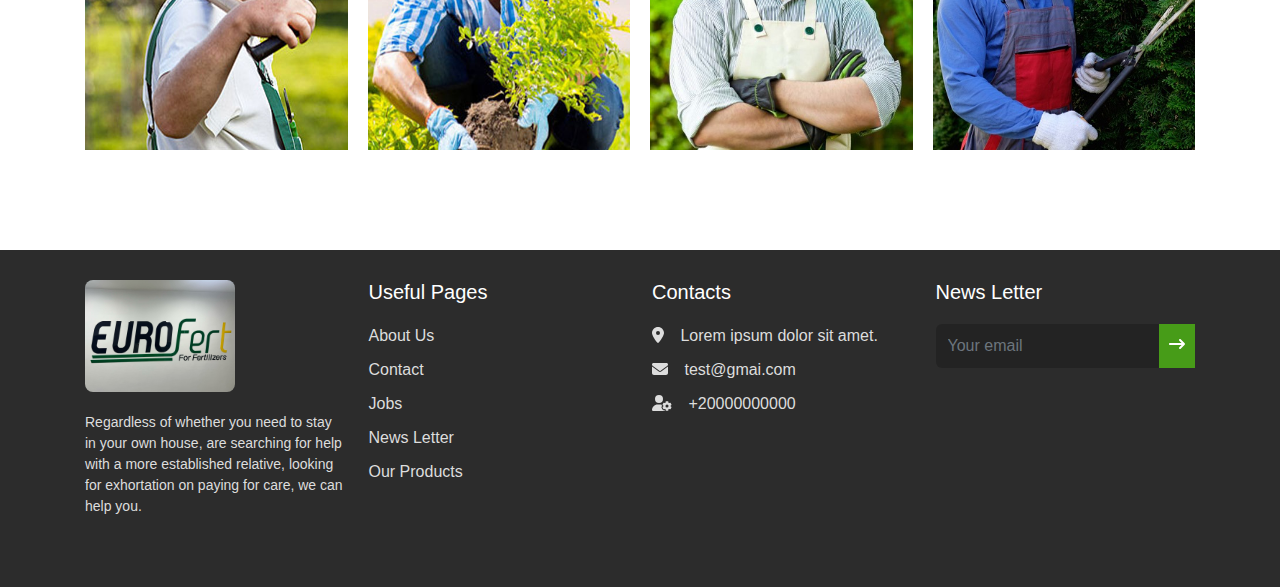
==== commit 68cd1168: "update" ====
--- a/index.html
+++ b/index.html
@@ -24,7 +24,7 @@
                 <a href="about.html" class="nav-link">About</a>
               </li>
               <li>
-                <a href="#" class="nav-link dropdown">Blog</a>
+                <a href="#" class="nav-link dropdown">Bolg</a>
                 <ul class="dropdown-menu">
                   <li>
                     <a href="jobs.html">Jobs</a>
@@ -202,7 +202,6 @@
       </div>
       <a href="shop.html"><button class="show-more">Show More</button></a>
     </div>
-
     <!-- end product -->
     <!-- start news -->
     <div class="news">
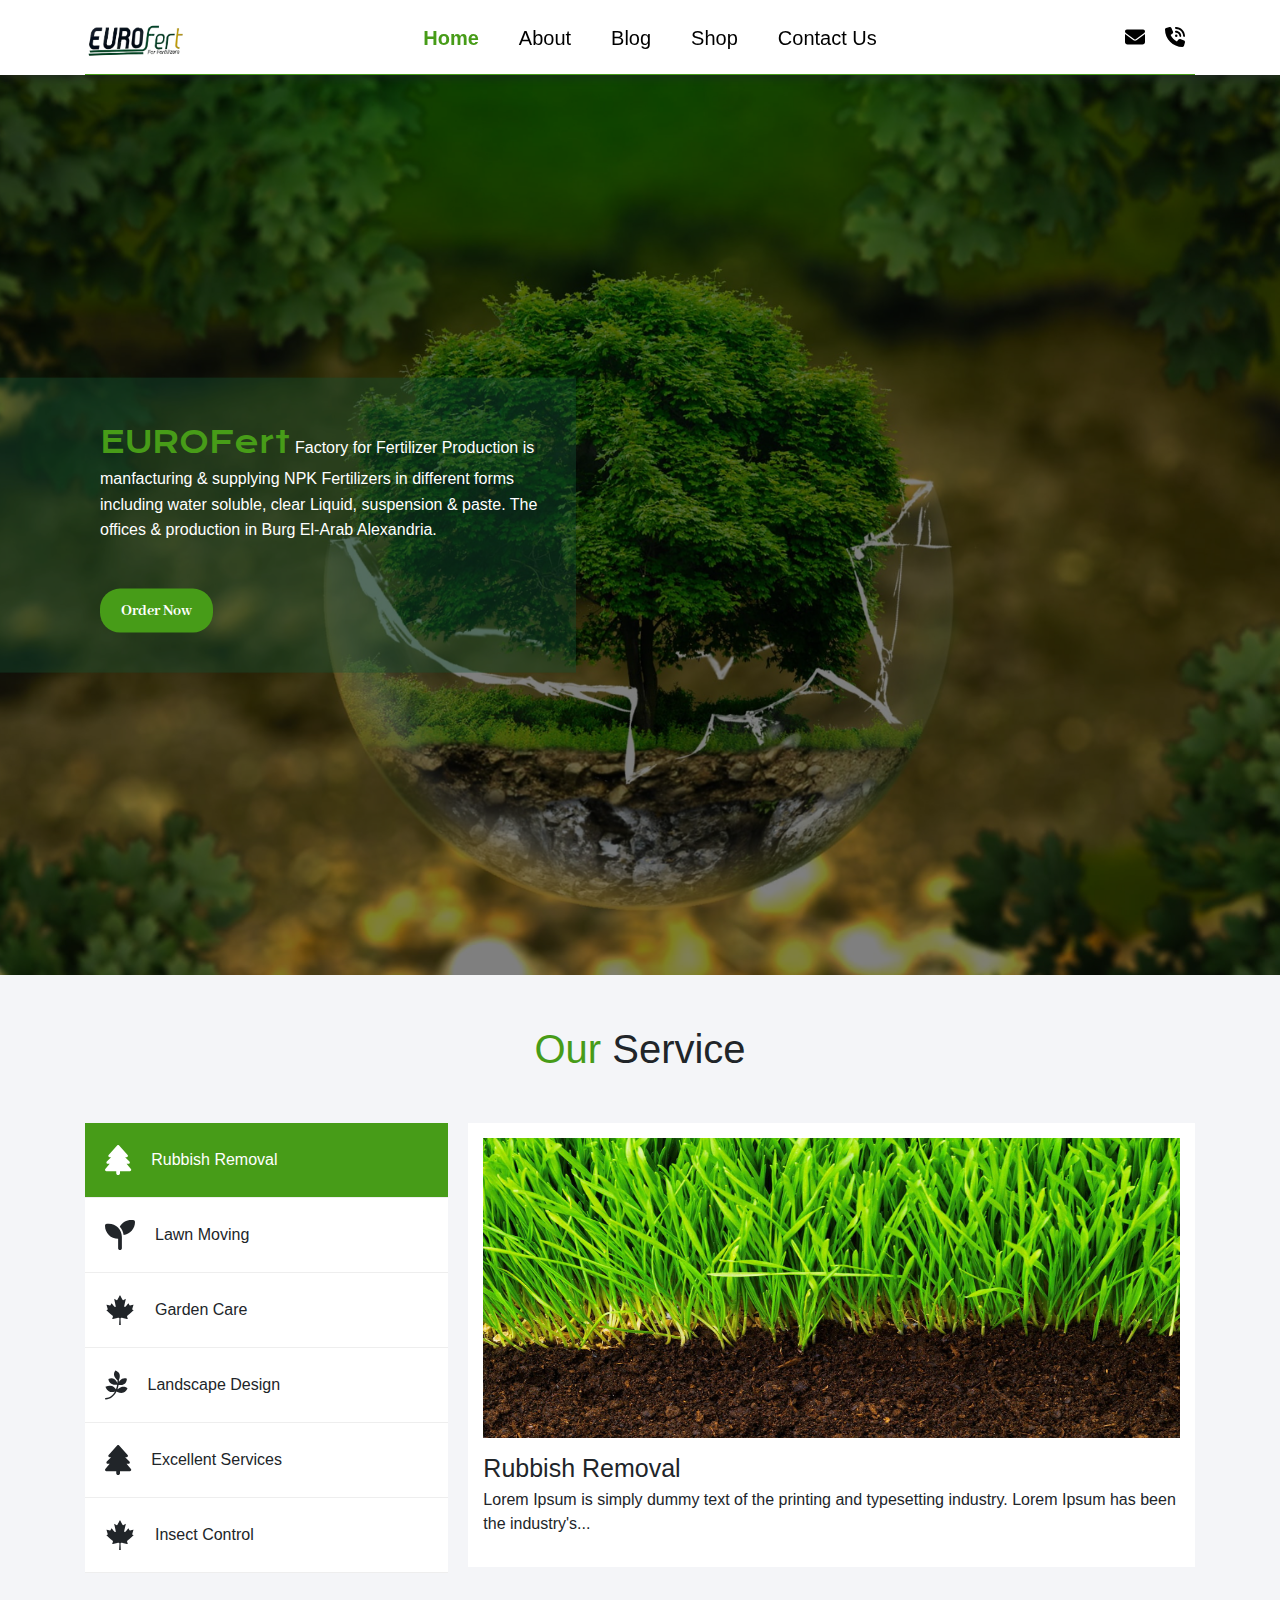
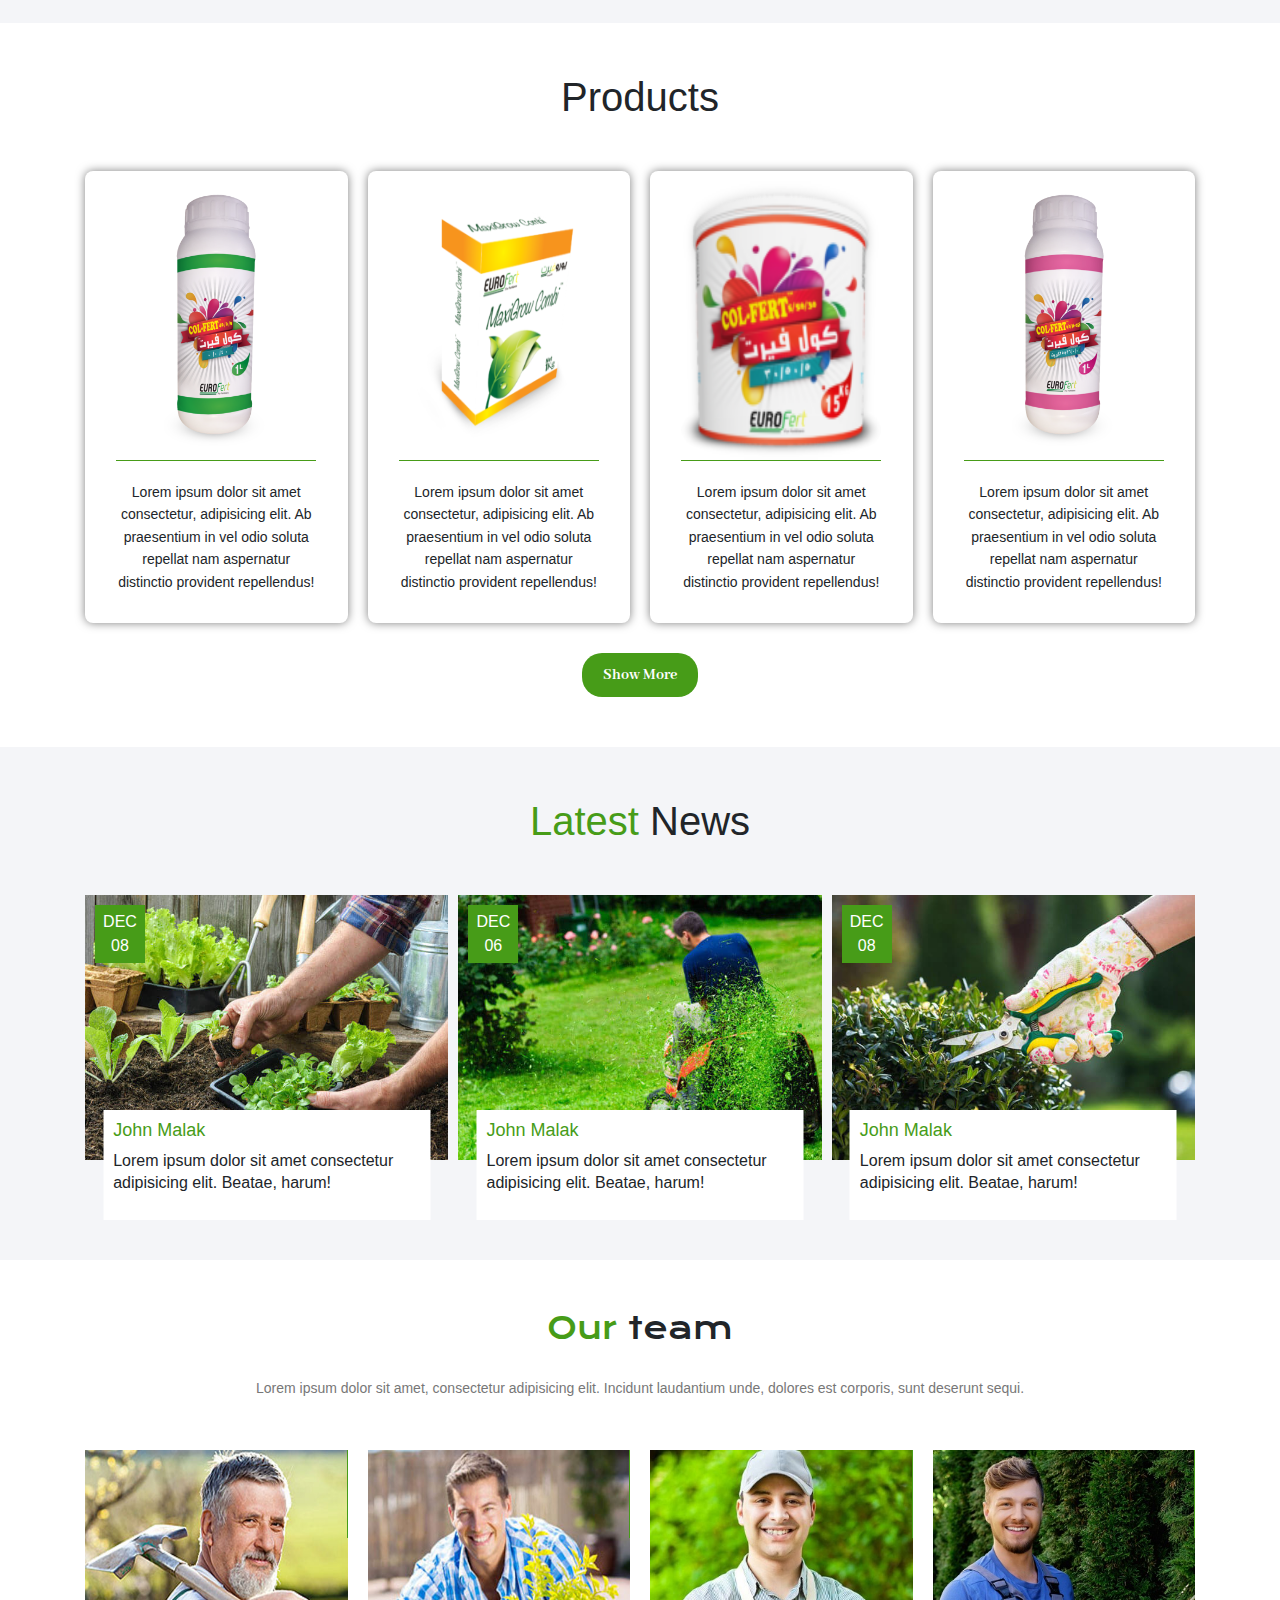
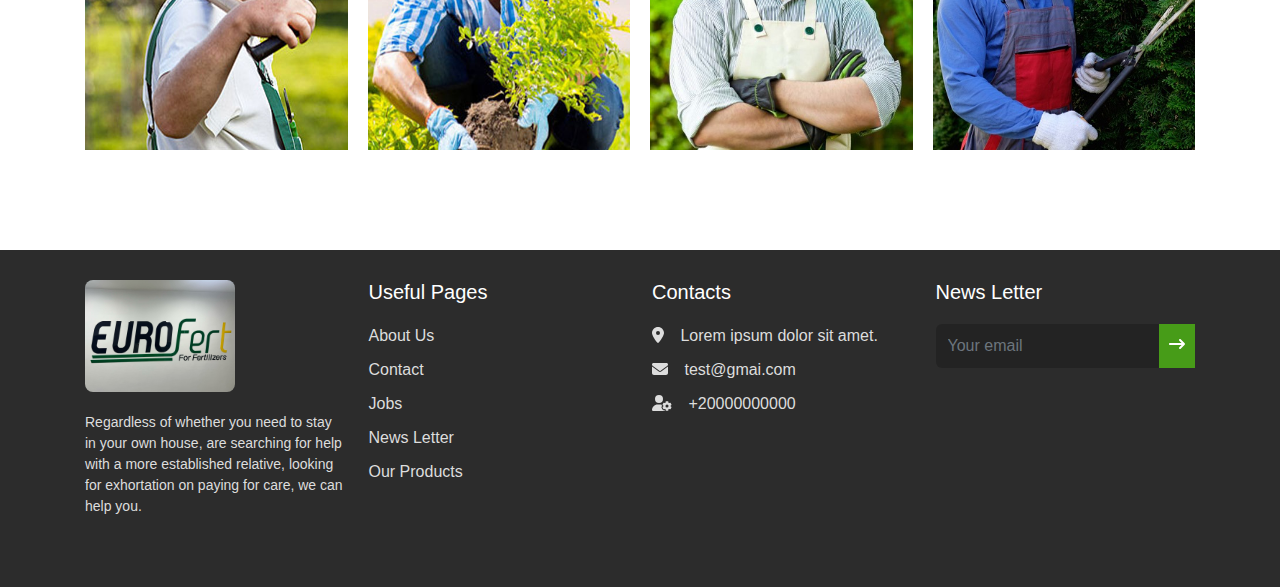
==== commit 0d98f986: "Merge branch 'main' of https://github.com/Safeya-Yasien/eurofert" ====
--- a/index.html
+++ b/index.html
@@ -24,7 +24,7 @@
                 <a href="about.html" class="nav-link">About</a>
               </li>
               <li>
-                <a href="#" class="nav-link dropdown">Bolg</a>
+                <a href="#" class="nav-link dropdown">Blog</a>
                 <ul class="dropdown-menu">
                   <li>
                     <a href="jobs.html">Jobs</a>
